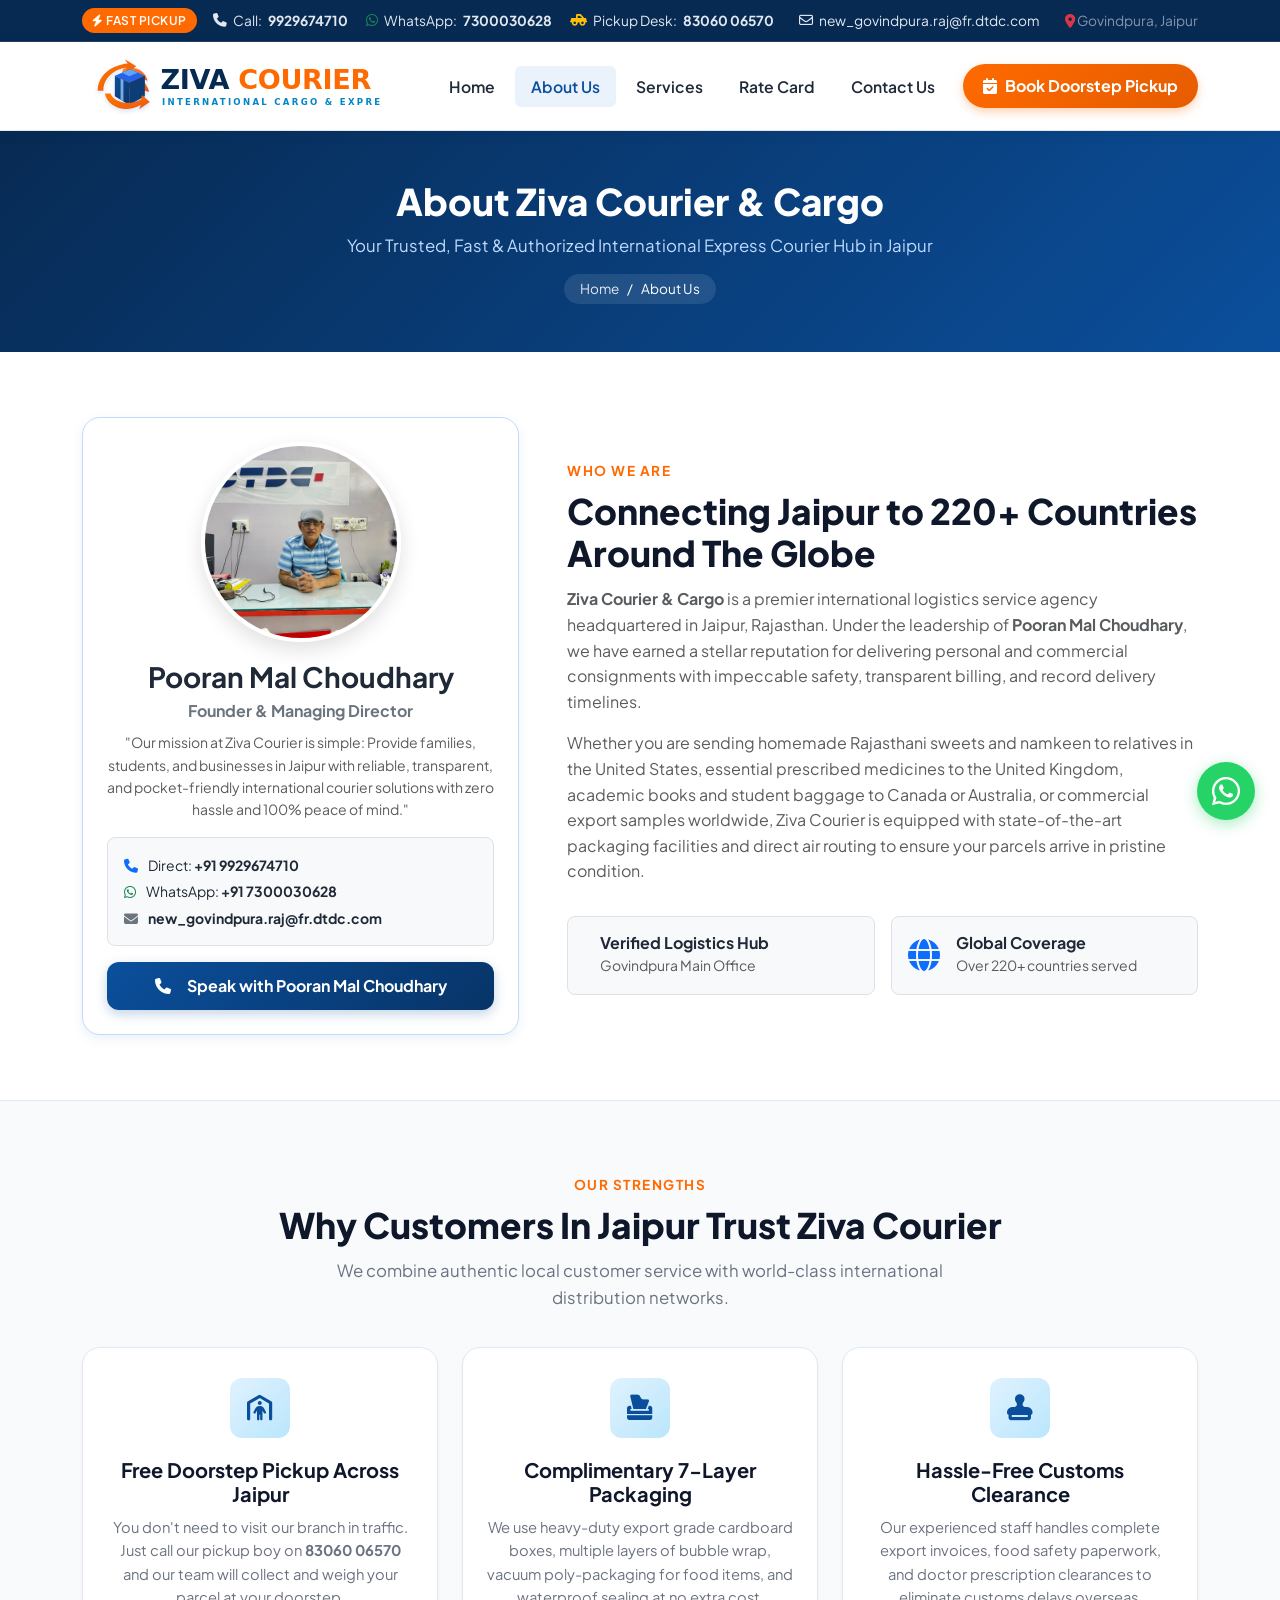
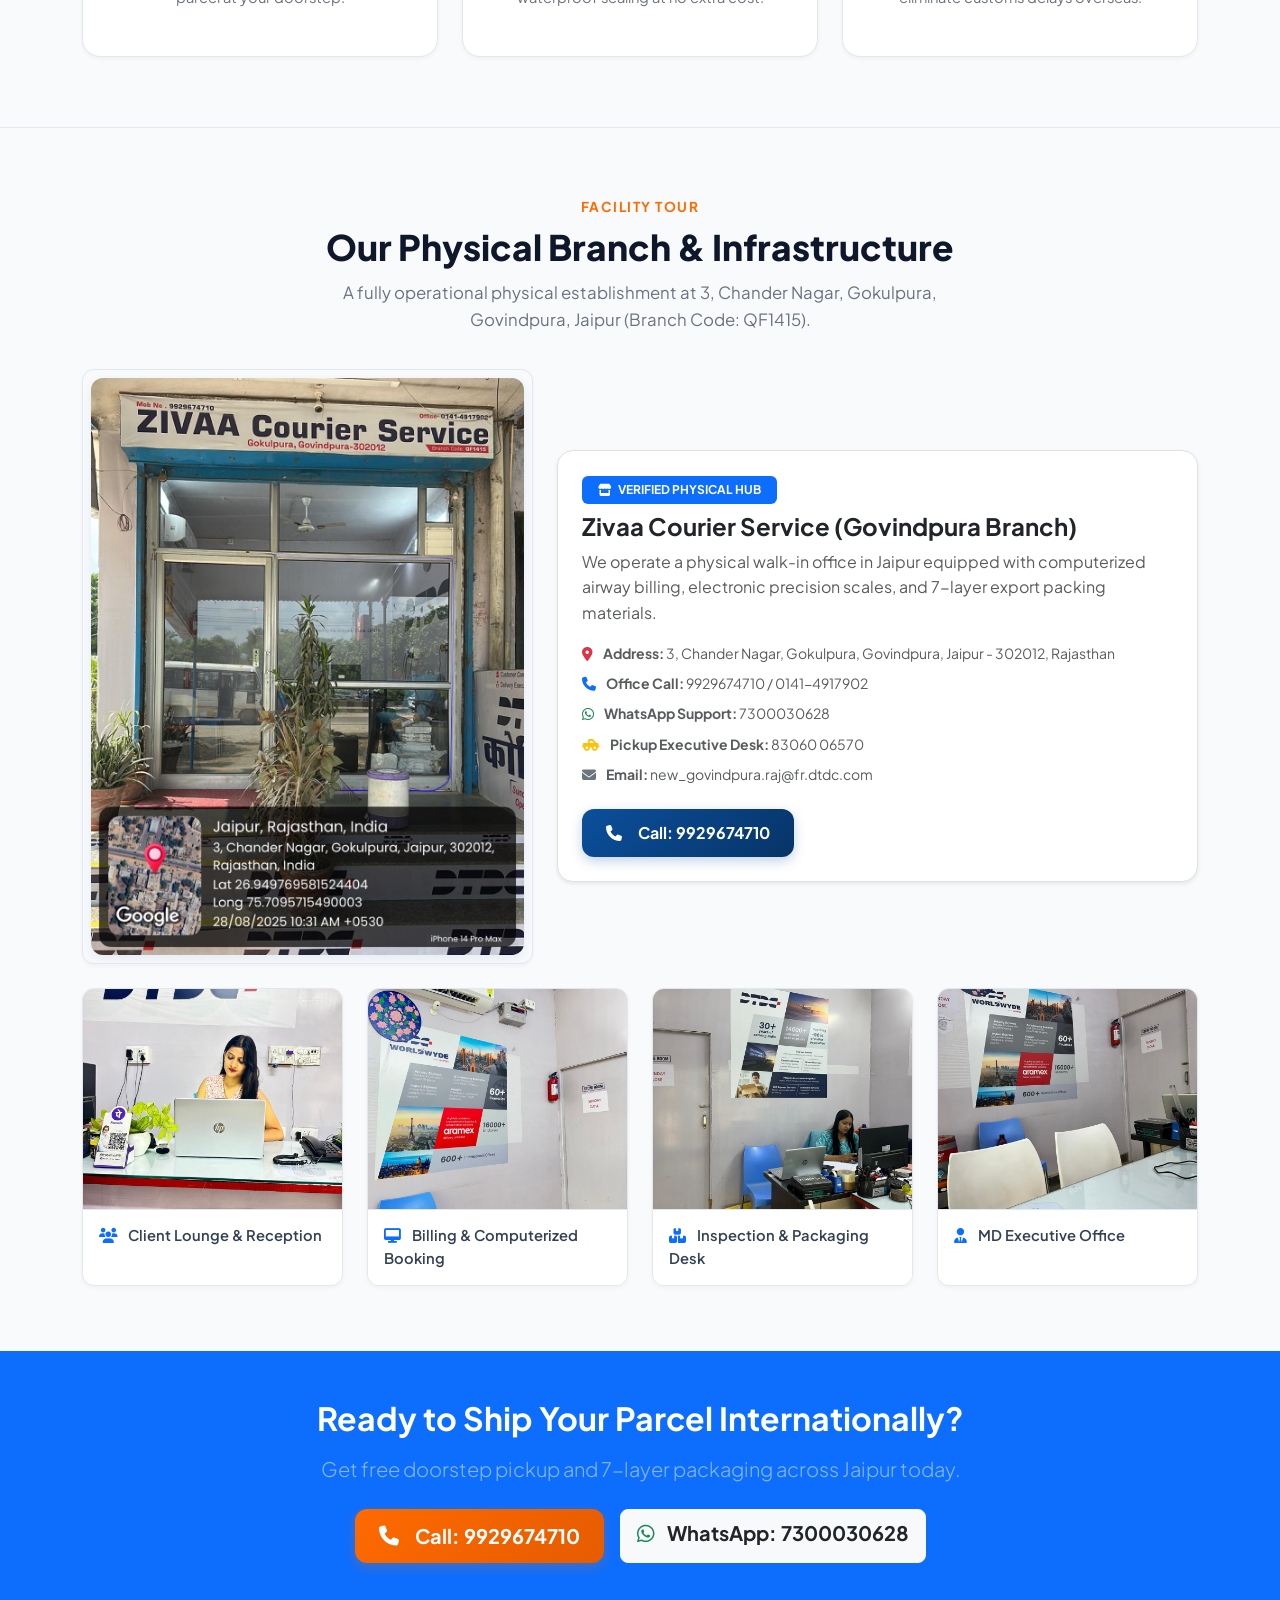
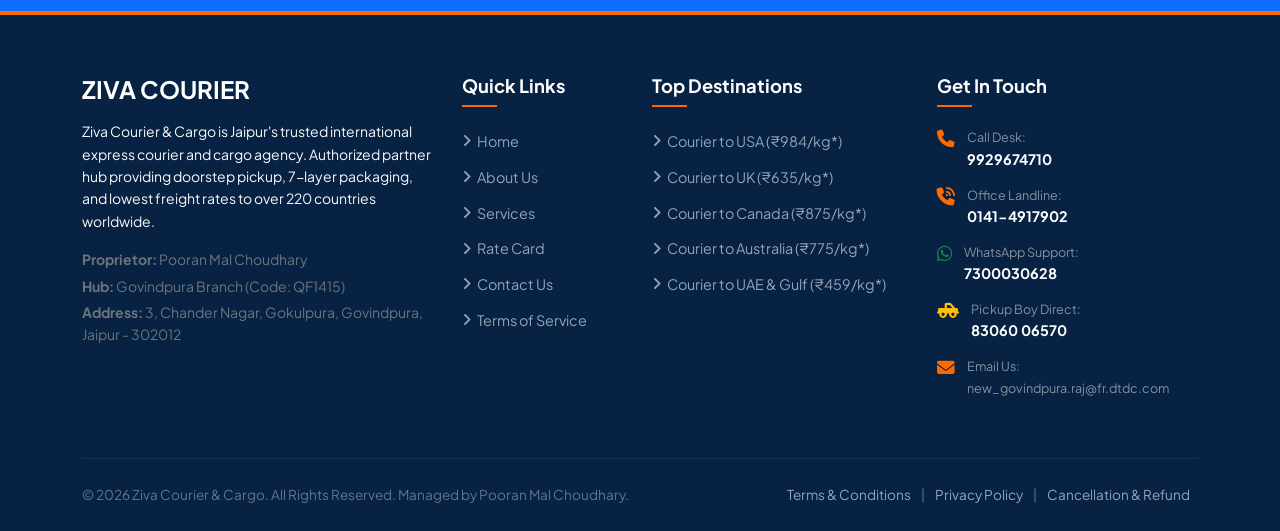
==== about.html @ 187356a2 "first commit" ====
<!DOCTYPE html>
<html lang="en">
<head>
  <meta charset="UTF-8">
  <meta name="viewport" content="width=device-width, initial-scale=1.0">
  <title>About Us | Ziva Courier & Cargo Jaipur - Pooran Mal Choudhary</title>
  <meta name="description" content="Learn about Ziva Courier & Cargo, founded by Pooran Mal Choudhary in Jaipur. Leading international logistics provider connecting Jaipur to 220+ global destinations.">
  <meta name="keywords" content="About Ziva Courier, Pooran Mal Choudhary, international courier Jaipur, courier company Jaipur, international cargo Govindpura">
  
  <!-- Favicon -->
  <link rel="icon" type="image/svg+xml" href="images/favicon.svg">
  <link rel="alternate icon" type="image/png" href="images/logo.png">
  <link rel="apple-touch-icon" href="images/favicon.svg">
  
  <!-- Google Fonts & Font Awesome 6 -->
  <link rel="preconnect" href="https://fonts.googleapis.com">
  <link rel="preconnect" href="https://fonts.gstatic.com" crossorigin>
  <link href="https://fonts.googleapis.com/css2?family=Plus+Jakarta+Sans:wght@400;500;600;700;800&display=swap" rel="stylesheet">
  <link rel="stylesheet" href="https://cdnjs.cloudflare.com/ajax/libs/font-awesome/6.5.1/css/all.min.css">
  
  <!-- Bootstrap 5 CSS -->
  <link href="https://cdn.jsdelivr.net/npm/bootstrap@5.3.3/dist/css/bootstrap.min.css" rel="stylesheet">
  
  <!-- Custom CSS -->
  <link rel="stylesheet" href="css/style.css">
</head>
<body>

  <!-- Top Announcement Bar -->
  <div class="top-bar d-none d-md-block">
    <div class="container d-flex justify-content-between align-items-center">
      <div class="d-flex align-items-center">
        <span class="badge-highlight me-3"><i class="fa-solid fa-bolt"></i> FAST PICKUP</span>
        <a href="tel:9929674710"><i class="fa-solid fa-phone"></i> Call: <strong>9929674710</strong></a>
        <a href="https://wa.me/917300030628" target="_blank"><i class="fa-brands fa-whatsapp text-success"></i> WhatsApp: <strong>7300030628</strong></a>
        <a href="tel:8306006570"><i class="fa-solid fa-truck-pickup text-warning"></i> Pickup Desk: <strong>83060 06570</strong></a>
      </div>
      <div class="d-flex align-items-center">
        <a href="mailto:new_govindpura.raj@fr.dtdc.com"><i class="fa-regular fa-envelope"></i> new_govindpura.raj@fr.dtdc.com</a>
        <span class="text-white-50 ms-2"><i class="fa-solid fa-location-dot text-danger"></i> Govindpura, Jaipur</span>
      </div>
    </div>
  </div>

  <!-- Main Navbar -->
  <nav class="navbar navbar-expand-lg navbar-custom">
    <div class="container">
      <a class="navbar-brand d-flex align-items-center py-0" href="index.html">
        <img src="images/logo.svg" alt="Ziva Courier Logo" class="navbar-brand-logo">
      </a>
      
      <button class="navbar-toggler border-0" type="button" data-bs-toggle="collapse" data-bs-target="#navbarContent" aria-controls="navbarContent" aria-expanded="false" aria-label="Toggle navigation">
        <span class="navbar-toggler-icon"></span>
      </button>

      <div class="collapse navbar-collapse" id="navbarContent">
        <ul class="navbar-nav ms-auto align-items-lg-center gap-1">
          <li class="nav-item">
            <a class="nav-link" href="index.html">Home</a>
          </li>
          <li class="nav-item">
            <a class="nav-link active" href="about.html">About Us</a>
          </li>
          <li class="nav-item">
            <a class="nav-link" href="services.html">Services</a>
          </li>
          <li class="nav-item">
            <a class="nav-link" href="rates.html">Rate Card</a>
          </li>
          <li class="nav-item">
            <a class="nav-link" href="contact.html">Contact Us</a>
          </li>
          <li class="nav-item ms-lg-2 mt-2 mt-lg-0">
            <a href="https://wa.me/917300030628?text=Hi%20Ziva%20Courier,%20I%20want%20to%20book%20a%20doorstep%20parcel%20pickup." target="_blank" class="nav-cta-btn d-inline-flex align-items-center gap-2">
              <i class="fa-solid fa-calendar-check"></i> Book Doorstep Pickup
            </a>
          </li>
        </ul>
      </div>
    </div>
  </nav>

  <!-- Page Header -->
  <section class="page-header">
    <div class="container">
      <h1>About Ziva Courier & Cargo</h1>
      <p>Your Trusted, Fast & Authorized International Express Courier Hub in Jaipur</p>
      <div class="breadcrumb-custom">
        <a href="index.html">Home</a> <span>/</span> <span class="text-white">About Us</span>
      </div>
    </div>
  </section>

  <!-- Founder Profile & Story -->
  <section class="rate-section">
    <div class="container">
      <div class="row align-items-center g-5">
        <div class="col-lg-5">
          <div class="owner-card text-center p-4">
            <div class="owner-photo-wrap" style="width: 200px; height: 200px;">
              <img src="images/owner-photo.jpeg" alt="Pooran Mal Choudhary">
            </div>
            <h3 class="fw-bold mb-1">Pooran Mal Choudhary</h3>
            <p class="text-secondary fw-bold mb-2">Founder & Managing Director</p>
            <p class="text-muted small mb-3">
              "Our mission at Ziva Courier is simple: Provide families, students, and businesses in Jaipur with reliable, transparent, and pocket-friendly international courier solutions with zero hassle and 100% peace of mind."
            </p>
            <div class="p-3 bg-light rounded-3 text-start mb-3 border">
              <div class="small mb-1"><i class="fa-solid fa-phone text-primary me-2"></i> Direct: <strong>+91 9929674710</strong></div>
              <div class="small mb-1"><i class="fa-brands fa-whatsapp text-success me-2"></i> WhatsApp: <strong>+91 7300030628</strong></div>
              <div class="small mb-0"><i class="fa-solid fa-envelope text-secondary me-2"></i> <strong>new_govindpura.raj@fr.dtdc.com</strong></div>
            </div>
            <a href="tel:9929674710" class="btn btn-primary-custom w-100">
              <i class="fa-solid fa-phone me-2"></i> Speak with Pooran Mal Choudhary
            </a>
          </div>
        </div>

        <div class="col-lg-7">
          <span class="section-tag">Who We Are</span>
          <h2 class="section-title">Connecting Jaipur to 220+ Countries Around The Globe</h2>
          <p class="text-muted">
            <strong>Ziva Courier & Cargo</strong> is a premier international logistics service agency headquartered in Jaipur, Rajasthan. Under the leadership of <strong>Pooran Mal Choudhary</strong>, we have earned a stellar reputation for delivering personal and commercial consignments with impeccable safety, transparent billing, and record delivery timelines.
          </p>
          <p class="text-muted">
            Whether you are sending homemade Rajasthani sweets and namkeen to relatives in the United States, essential prescribed medicines to the United Kingdom, academic books and student baggage to Canada or Australia, or commercial export samples worldwide, Ziva Courier is equipped with state-of-the-art packaging facilities and direct air routing to ensure your parcels arrive in pristine condition.
          </p>

          <div class="row g-3 mt-2">
            <div class="col-sm-6">
              <div class="d-flex align-items-center gap-3 p-3 bg-light rounded-3 border">
                <i class="fa-solid fa-shield-check text-success fa-2x"></i>
                <div>
                  <h6 class="fw-bold mb-0">Verified Logistics Hub</h6>
                  <small class="text-muted">Govindpura Main Office</small>
                </div>
              </div>
            </div>
            <div class="col-sm-6">
              <div class="d-flex align-items-center gap-3 p-3 bg-light rounded-3 border">
                <i class="fa-solid fa-globe text-primary fa-2x"></i>
                <div>
                  <h6 class="fw-bold mb-0">Global Coverage</h6>
                  <small class="text-muted">Over 220+ countries served</small>
                </div>
              </div>
            </div>
          </div>
        </div>
      </div>
    </div>
  </section>

  <!-- Core Pillars / Why Choose Us -->
  <section class="services-section">
    <div class="container">
      <div class="text-center">
        <span class="section-tag">Our Strengths</span>
        <h2 class="section-title">Why Customers In Jaipur Trust Ziva Courier</h2>
        <p class="section-subtitle">We combine authentic local customer service with world-class international distribution networks.</p>
      </div>

      <div class="row g-4">
        <div class="col-lg-4 col-md-6">
          <div class="service-card text-center">
            <div class="service-icon-box mx-auto">
              <i class="fa-solid fa-person-shelter"></i>
            </div>
            <h4>Free Doorstep Pickup Across Jaipur</h4>
            <p>You don't need to visit our branch in traffic. Just call our pickup boy on <strong>83060 06570</strong> and our team will collect and weigh your parcel at your doorstep.</p>
          </div>
        </div>

        <div class="col-lg-4 col-md-6">
          <div class="service-card text-center">
            <div class="service-icon-box mx-auto">
              <i class="fa-solid fa-box-tissue"></i>
            </div>
            <h4>Complimentary 7-Layer Packaging</h4>
            <p>We use heavy-duty export grade cardboard boxes, multiple layers of bubble wrap, vacuum poly-packaging for food items, and waterproof sealing at no extra cost.</p>
          </div>
        </div>

        <div class="col-lg-4 col-md-6">
          <div class="service-card text-center">
            <div class="service-icon-box mx-auto">
              <i class="fa-solid fa-stamp"></i>
            </div>
            <h4>Hassle-Free Customs Clearance</h4>
            <p>Our experienced staff handles complete export invoices, food safety paperwork, and doctor prescription clearances to eliminate customs delays overseas.</p>
          </div>
        </div>
      </div>
    </div>
  </section>

  <!-- Infrastructure Photo Gallery -->
  <section class="gallery-section">
    <div class="container">
      <div class="text-center">
        <span class="section-tag">Facility Tour</span>
        <h2 class="section-title">Our Physical Branch & Infrastructure</h2>
        <p class="section-subtitle">A fully operational physical establishment at 3, Chander Nagar, Gokulpura, Govindpura, Jaipur (Branch Code: QF1415).</p>
      </div>

      <div class="row g-4 align-items-center mb-4">
        <div class="col-lg-5 text-center">
          <div class="storefront-vertical-box p-2">
            <img src="images/outer-photo-2.jpeg" alt="Ziva Courier Storefront - 3, Chander Nagar, Gokulpura, Govindpura Jaipur" class="img-fluid">
          </div>
        </div>
        <div class="col-lg-7">
          <div class="p-4 bg-white rounded-4 border shadow-sm">
            <span class="badge bg-primary px-3 py-2 text-uppercase mb-2"><i class="fa-solid fa-store me-1"></i> Verified Physical Hub</span>
            <h4 class="fw-bold text-dark mb-2">Zivaa Courier Service (Govindpura Branch)</h4>
            <p class="text-muted mb-3">
              We operate a physical walk-in office in Jaipur equipped with computerized airway billing, electronic precision scales, and 7-layer export packing materials.
            </p>
            <ul class="list-unstyled text-muted small mb-4">
              <li class="mb-2"><i class="fa-solid fa-location-dot text-danger me-2"></i> <strong>Address:</strong> 3, Chander Nagar, Gokulpura, Govindpura, Jaipur - 302012, Rajasthan</li>
              <li class="mb-2"><i class="fa-solid fa-phone text-primary me-2"></i> <strong>Office Call:</strong> 9929674710 / 0141-4917902</li>
              <li class="mb-2"><i class="fa-brands fa-whatsapp text-success me-2"></i> <strong>WhatsApp Support:</strong> 7300030628</li>
              <li class="mb-2"><i class="fa-solid fa-truck-pickup text-warning me-2"></i> <strong>Pickup Executive Desk:</strong> 83060 06570</li>
              <li class="mb-0"><i class="fa-solid fa-envelope text-secondary me-2"></i> <strong>Email:</strong> new_govindpura.raj@fr.dtdc.com</li>
            </ul>
            <a href="tel:9929674710" class="btn btn-primary-custom"><i class="fa-solid fa-phone me-2"></i> Call: 9929674710</a>
          </div>
        </div>
      </div>

      <div class="row g-4">
        <div class="col-lg-3 col-md-6">
          <div class="gallery-card">
            <div class="gallery-img-wrap">
              <img src="images/reception.jpeg" alt="Front Reception">
            </div>
            <div class="gallery-caption"><i class="fa-solid fa-users text-primary me-2"></i> Client Lounge & Reception</div>
          </div>
        </div>
        <div class="col-lg-3 col-md-6">
          <div class="gallery-card">
            <div class="gallery-img-wrap">
              <img src="images/counter.jpeg" alt="Booking Desk">
            </div>
            <div class="gallery-caption"><i class="fa-solid fa-desktop text-primary me-2"></i> Billing & Computerized Booking</div>
          </div>
        </div>
        <div class="col-lg-3 col-md-6">
          <div class="gallery-card">
            <div class="gallery-img-wrap">
              <img src="images/parcel-table.jpeg" alt="Parcel Processing Table">
            </div>
            <div class="gallery-caption"><i class="fa-solid fa-boxes-stacked text-primary me-2"></i> Inspection & Packaging Desk</div>
          </div>
        </div>
        <div class="col-lg-3 col-md-6">
          <div class="gallery-card">
            <div class="gallery-img-wrap">
              <img src="images/owner cabin.jpeg" alt="Executive Cabin">
            </div>
            <div class="gallery-caption"><i class="fa-solid fa-user-tie text-primary me-2"></i> MD Executive Office</div>
          </div>
        </div>
      </div>
    </div>
  </section>

  <!-- CTA Strip -->
  <section class="py-5 bg-primary text-white text-center">
    <div class="container">
      <h2 class="fw-bold mb-3">Ready to Ship Your Parcel Internationally?</h2>
      <p class="lead mb-4 text-white-50">Get free doorstep pickup and 7-layer packaging across Jaipur today.</p>
      <div class="d-flex justify-content-center gap-3 flex-wrap">
        <a href="tel:9929674710" class="btn btn-secondary-custom btn-lg"><i class="fa-solid fa-phone me-2"></i> Call: 9929674710</a>
        <a href="https://wa.me/917300030628" target="_blank" class="btn btn-light btn-lg fw-bold text-dark"><i class="fa-brands fa-whatsapp text-success me-2"></i> WhatsApp: 7300030628</a>
      </div>
    </div>
  </section>

  <!-- Floating WhatsApp Action Button -->
  <a href="https://wa.me/917300030628?text=Hi%20Ziva%20Courier,%20I%20want%20to%20inquire%20about%20international%20courier%20service." 
     target="_blank" class="floating-whatsapp" aria-label="Chat on WhatsApp">
    <i class="fa-brands fa-whatsapp"></i>
  </a>

  <!-- Mobile Sticky Bottom Bar -->
  <div class="mobile-sticky-bar">
    <a href="tel:9929674710" class="mobile-sticky-btn btn-mobile-call"><i class="fa-solid fa-phone"></i> Call 9929674710</a>
    <a href="https://wa.me/917300030628" target="_blank" class="mobile-sticky-btn btn-mobile-whatsapp"><i class="fa-brands fa-whatsapp"></i> WhatsApp</a>
    <a href="tel:8306006570" class="mobile-sticky-btn" style="background: #ea580c; color: #fff;"><i class="fa-solid fa-truck-pickup"></i> Pickup Boy</a>
  </div>

  <!-- Footer -->
  <footer class="footer-main">
    <div class="container">
      <div class="row g-4">
        <div class="col-lg-4 col-md-6">
          <h4 class="text-white fw-bold mb-3">ZIVA COURIER</h4>
          <p class="text-light small mb-3">
            Ziva Courier & Cargo is Jaipur's trusted international express courier and cargo agency. Authorized partner hub providing doorstep pickup, 7-layer packaging, and lowest freight rates to over 220 countries worldwide.
          </p>
          <div class="small text-secondary">
            <p class="mb-1"><strong>Proprietor:</strong> Pooran Mal Choudhary</p>
            <p class="mb-1"><strong>Hub:</strong> Govindpura Branch (Code: QF1415)</p>
            <p class="mb-0"><strong>Address:</strong> 3, Chander Nagar, Gokulpura, Govindpura, Jaipur - 302012</p>
          </div>
        </div>
        <div class="col-lg-2 col-md-6">
          <h5>Quick Links</h5>
          <ul class="footer-links">
            <li><a href="index.html"><i class="fa-solid fa-angle-right"></i> Home</a></li>
            <li><a href="about.html"><i class="fa-solid fa-angle-right"></i> About Us</a></li>
            <li><a href="services.html"><i class="fa-solid fa-angle-right"></i> Services</a></li>
            <li><a href="rates.html"><i class="fa-solid fa-angle-right"></i> Rate Card</a></li>
            <li><a href="contact.html"><i class="fa-solid fa-angle-right"></i> Contact Us</a></li>
            <li><a href="term-conditions.html"><i class="fa-solid fa-angle-right"></i> Terms of Service</a></li>
          </ul>
        </div>
        <div class="col-lg-3 col-md-6">
          <h5>Top Destinations</h5>
          <ul class="footer-links">
            <li><a href="rates.html"><i class="fa-solid fa-angle-right"></i> Courier to USA (₹984/kg*)</a></li>
            <li><a href="rates.html"><i class="fa-solid fa-angle-right"></i> Courier to UK (₹635/kg*)</a></li>
            <li><a href="rates.html"><i class="fa-solid fa-angle-right"></i> Courier to Canada (₹875/kg*)</a></li>
            <li><a href="rates.html"><i class="fa-solid fa-angle-right"></i> Courier to Australia (₹775/kg*)</a></li>
            <li><a href="rates.html"><i class="fa-solid fa-angle-right"></i> Courier to UAE & Gulf (₹459/kg*)</a></li>
          </ul>
        </div>
        <div class="col-lg-3 col-md-6">
          <h5>Get In Touch</h5>
          <div class="footer-contact-item">
            <i class="fa-solid fa-phone"></i>
            <div>
              <span class="d-block text-white-50 small">Call Desk:</span>
              <a href="tel:9929674710" class="text-white fw-bold">9929674710</a>
            </div>
          </div>
          <div class="footer-contact-item">
            <i class="fa-solid fa-phone-volume"></i>
            <div>
              <span class="d-block text-white-50 small">Office Landline:</span>
              <span class="text-white fw-bold">0141-4917902</span>
            </div>
          </div>
          <div class="footer-contact-item">
            <i class="fa-brands fa-whatsapp text-success"></i>
            <div>
              <span class="d-block text-white-50 small">WhatsApp Support:</span>
              <a href="https://wa.me/917300030628" target="_blank" class="text-white fw-bold">7300030628</a>
            </div>
          </div>
          <div class="footer-contact-item">
            <i class="fa-solid fa-truck-pickup text-warning"></i>
            <div>
              <span class="d-block text-white-50 small">Pickup Boy Direct:</span>
              <a href="tel:8306006570" class="text-white fw-bold">83060 06570</a>
            </div>
          </div>
          <div class="footer-contact-item">
            <i class="fa-solid fa-envelope"></i>
            <div>
              <span class="d-block text-white-50 small">Email Us:</span>
              <a href="mailto:new_govindpura.raj@fr.dtdc.com" class="text-white-50 small">new_govindpura.raj@fr.dtdc.com</a>
            </div>
          </div>
        </div>
      </div>

      <div class="footer-bottom d-flex flex-wrap justify-content-between align-items-center">
        <div>&copy; 2026 Ziva Courier & Cargo. All Rights Reserved. Managed by Pooran Mal Choudhary.</div>
        <div>
          <a href="term-conditions.html">Terms & Conditions</a> |
          <a href="privacy.html">Privacy Policy</a> |
          <a href="refund-policy.html">Cancellation & Refund</a>
        </div>
      </div>
    </div>
  </footer>

  <!-- Bootstrap 5 JS Bundle -->
  <script src="https://cdn.jsdelivr.net/npm/bootstrap@5.3.3/dist/js/bootstrap.bundle.min.js"></script>
  <!-- Custom JS -->
  <script src="js/main.js"></script>
</body>
</html>
---- css/style.css ----
/* ==========================================================================
   Ziva Courier & Cargo - Main Stylesheet
   Theme: High-Trust White Background with Royal Blue & Express Orange Accents
   Google Ads Policy Optimized & Mobile Responsive
   ========================================================================== */

:root {
  --primary-color: #0b4f9c;
  --primary-dark: #073467;
  --primary-light: #eaf2fc;
  --secondary-color: #ff6a00;
  --secondary-hover: #e55c00;
  --accent-green: #10b981;
  --text-main: #1f2937;
  --text-muted: #6b7280;
  --text-light: #9ca3af;
  --bg-white: #ffffff;
  --bg-light: #f8fafc;
  --bg-subtle: #f1f5f9;
  --border-color: #e2e8f0;
  --border-light: #edf2f7;
  --shadow-sm: 0 2px 4px rgba(0, 0, 0, 0.04);
  --shadow-md: 0 4px 12px rgba(11, 79, 156, 0.08);
  --shadow-lg: 0 10px 25px rgba(11, 79, 156, 0.12);
  --shadow-hover: 0 14px 30px rgba(11, 79, 156, 0.16);
  --radius-sm: 6px;
  --radius-md: 12px;
  --radius-lg: 18px;
  --radius-full: 9999px;
  --transition: all 0.3s cubic-bezier(0.25, 0.8, 0.25, 1);
  --font-main: 'Plus Jakarta Sans', system-ui, -apple-system, sans-serif;
}

* {
  margin: 0;
  padding: 0;
  box-sizing: border-box;
}

body {
  font-family: var(--font-main);
  color: var(--text-main);
  background-color: var(--bg-white);
  line-height: 1.6;
  overflow-x: hidden;
}

a {
  text-decoration: none;
  color: inherit;
  transition: var(--transition);
}

img {
  max-width: 100%;
  height: auto;
}

/* ==========================================================================
   Top Notification / Contact Bar
   ========================================================================== */
.top-bar {
  background: #072a53;
  color: #ffffff;
  font-size: 0.86rem;
  padding: 8px 0;
  border-bottom: 1px solid rgba(255, 255, 255, 0.1);
}

.top-bar a {
  color: #e2e8f0;
  display: inline-flex;
  align-items: center;
  gap: 6px;
  margin-right: 18px;
}

.top-bar a:hover {
  color: #ff9800;
}

.top-bar .badge-highlight {
  background: var(--secondary-color);
  color: #fff;
  font-weight: 600;
  padding: 3px 10px;
  border-radius: var(--radius-full);
  font-size: 0.75rem;
  letter-spacing: 0.5px;
}

/* ==========================================================================
   Main Navbar & Large Logo Styling
   ========================================================================== */
.navbar-custom {
  background: #ffffff;
  padding: 10px 0;
  box-shadow: 0 2px 15px rgba(0, 0, 0, 0.05);
  position: sticky;
  top: 0;
  z-index: 1030;
  border-bottom: 1px solid var(--border-color);
}

.navbar-brand-logo {
  height: 68px;
  width: auto;
  max-width: 320px;
  object-fit: contain;
  display: block;
  transition: var(--transition);
}

@media (max-width: 768px) {
  .navbar-brand-logo {
    height: 52px;
    max-width: 240px;
  }
}

.navbar-custom .nav-link {
  font-weight: 600;
  color: var(--text-main);
  padding: 8px 16px !important;
  font-size: 0.98rem;
  border-radius: var(--radius-sm);
  transition: var(--transition);
}

.navbar-custom .nav-link:hover,
.navbar-custom .nav-link.active {
  color: var(--primary-color);
  background-color: var(--primary-light);
}

.nav-cta-btn {
  background: linear-gradient(135deg, var(--secondary-color), var(--secondary-hover));
  color: #ffffff !important;
  padding: 9px 20px !important;
  border-radius: var(--radius-full);
  font-weight: 700 !important;
  box-shadow: 0 4px 10px rgba(255, 106, 0, 0.3);
}

.nav-cta-btn:hover {
  transform: translateY(-2px);
  box-shadow: 0 6px 14px rgba(255, 106, 0, 0.4);
  background: var(--secondary-hover) !important;
}

/* ==========================================================================
   Hero Section
   ========================================================================== */
.hero-section {
  background: linear-gradient(135deg, #f8fafc 0%, #edf4fc 100%);
  padding: 60px 0 50px;
  position: relative;
  overflow: hidden;
  border-bottom: 1px solid var(--border-color);
}

.hero-section::before {
  content: '';
  position: absolute;
  top: -100px;
  right: -100px;
  width: 400px;
  height: 400px;
  border-radius: 50%;
  background: radial-gradient(circle, rgba(11, 79, 156, 0.05) 0%, transparent 70%);
  pointer-events: none;
}

.hero-badge {
  display: inline-flex;
  align-items: center;
  gap: 8px;
  padding: 6px 14px;
  background: #ffffff;
  border: 1px solid #c7dcf7;
  color: var(--primary-color);
  font-weight: 700;
  font-size: 0.85rem;
  border-radius: var(--radius-full);
  box-shadow: var(--shadow-sm);
  margin-bottom: 18px;
}

.hero-title {
  font-size: 2.85rem;
  font-weight: 800;
  line-height: 1.2;
  color: #072a53;
  margin-bottom: 18px;
}

.hero-title span {
  color: var(--secondary-color);
}

.hero-lead {
  font-size: 1.15rem;
  color: var(--text-muted);
  margin-bottom: 25px;
}

.hero-features {
  display: flex;
  flex-wrap: wrap;
  gap: 15px;
  margin-bottom: 30px;
}

.hero-feat-item {
  display: flex;
  align-items: center;
  gap: 8px;
  font-size: 0.92rem;
  font-weight: 600;
  color: #1e3a8a;
  background: #ffffff;
  padding: 6px 12px;
  border-radius: var(--radius-md);
  box-shadow: 0 2px 6px rgba(0,0,0,0.03);
  border: 1px solid var(--border-color);
}

.hero-feat-item i {
  color: var(--secondary-color);
}

/* Hero Quick Booking Card */
.hero-booking-card {
  background: #ffffff;
  border-radius: var(--radius-lg);
  padding: 28px;
  box-shadow: var(--shadow-lg);
  border: 1px solid #dbeafe;
  position: relative;
}

.hero-booking-card::before {
  content: '';
  position: absolute;
  top: 0;
  left: 20px;
  right: 20px;
  height: 4px;
  background: linear-gradient(90deg, var(--primary-color), var(--secondary-color));
  border-radius: 4px 4px 0 0;
}

.form-label {
  font-weight: 600;
  font-size: 0.88rem;
  color: #374151;
  margin-bottom: 6px;
}

.form-control, .form-select {
  border: 1.5px solid #d1d5db;
  border-radius: var(--radius-md);
  padding: 10px 14px;
  font-size: 0.95rem;
  transition: var(--transition);
}

.form-control:focus, .form-select:focus {
  border-color: var(--primary-color);
  box-shadow: 0 0 0 4px rgba(11, 79, 156, 0.12);
}

.btn-primary-custom {
  background: linear-gradient(135deg, var(--primary-color), var(--primary-dark));
  color: #ffffff;
  font-weight: 700;
  padding: 12px 24px;
  border-radius: var(--radius-md);
  border: none;
  transition: var(--transition);
  box-shadow: 0 4px 12px rgba(11, 79, 156, 0.25);
  display: inline-flex;
  align-items: center;
  justify-content: center;
  gap: 8px;
}

.btn-primary-custom:hover {
  background: linear-gradient(135deg, #073467, #041f3f);
  color: #ffffff;
  transform: translateY(-2px);
  box-shadow: 0 6px 16px rgba(11, 79, 156, 0.35);
}

.btn-secondary-custom {
  background: linear-gradient(135deg, var(--secondary-color), var(--secondary-hover));
  color: #ffffff;
  font-weight: 700;
  padding: 12px 24px;
  border-radius: var(--radius-md);
  border: none;
  transition: var(--transition);
  box-shadow: 0 4px 12px rgba(255, 106, 0, 0.25);
  display: inline-flex;
  align-items: center;
  justify-content: center;
  gap: 8px;
}

.btn-secondary-custom:hover {
  background: var(--secondary-hover);
  color: #ffffff;
  transform: translateY(-2px);
  box-shadow: 0 6px 16px rgba(255, 106, 0, 0.35);
}

.btn-outline-custom {
  border: 2px solid var(--primary-color);
  color: var(--primary-color);
  font-weight: 700;
  padding: 10px 20px;
  border-radius: var(--radius-md);
  background: transparent;
  transition: var(--transition);
  display: inline-flex;
  align-items: center;
  justify-content: center;
  gap: 8px;
}

.btn-outline-custom:hover {
  background: var(--primary-color);
  color: #ffffff;
}

/* ==========================================================================
   Rate Cards Section (Styled matching reference image)
   ========================================================================== */
.rate-section {
  padding: 65px 0;
  background-color: #ffffff;
}

.section-tag {
  display: inline-block;
  color: var(--secondary-color);
  font-weight: 700;
  font-size: 0.85rem;
  letter-spacing: 1.5px;
  text-transform: uppercase;
  margin-bottom: 8px;
}

.section-title {
  font-size: 2.2rem;
  font-weight: 800;
  color: #0f172a;
  margin-bottom: 12px;
}

.section-subtitle {
  color: var(--text-muted);
  font-size: 1.05rem;
  max-width: 650px;
  margin: 0 auto 35px;
}

.rate-card {
  background: #ffffff;
  border: 1px solid #e2e8f0;
  border-radius: var(--radius-md);
  padding: 24px 16px 20px;
  text-align: center;
  transition: var(--transition);
  box-shadow: var(--shadow-sm);
  display: flex;
  flex-direction: column;
  justify-content: space-between;
  height: 100%;
  position: relative;
}

.rate-card:hover {
  transform: translateY(-6px);
  box-shadow: var(--shadow-hover);
  border-color: #bfdbfe;
}

.country-flag-wrap {
  width: 76px;
  height: 76px;
  margin: 0 auto 16px;
  border-radius: 50%;
  overflow: hidden;
  box-shadow: 0 4px 10px rgba(0, 0, 0, 0.1);
  display: flex;
  align-items: center;
  justify-content: center;
  background: #f8fafc;
  border: 2px solid #ffffff;
}

.country-flag-wrap img,
.country-flag-wrap .flag-icon {
  width: 100%;
  height: 100%;
  object-fit: cover;
}

.rate-card .country-name {
  font-size: 1.12rem;
  font-weight: 700;
  color: #1e293b;
  margin-bottom: 14px;
}

.rate-card .price-row {
  display: inline-flex;
  align-items: center;
  justify-content: center;
  gap: 6px;
  font-size: 1.22rem;
  font-weight: 800;
  color: #0284c7;
  background: #f0f9ff;
  padding: 6px 14px;
  border-radius: var(--radius-full);
  margin-bottom: 12px;
  border: 1px solid #bae6fd;
}

.rate-card .price-row i {
  font-size: 1.05rem;
}

.rate-card .disclaimer-text {
  font-size: 0.8rem;
  color: #64748b;
  font-weight: 600;
  margin-bottom: 14px;
}

.rate-card .btn-card-quote {
  font-size: 0.84rem;
  font-weight: 700;
  padding: 8px 14px;
  border-radius: var(--radius-sm);
  background: #f8fafc;
  color: var(--primary-color);
  border: 1px solid #cbd5e1;
  transition: var(--transition);
  display: inline-flex;
  align-items: center;
  justify-content: center;
  gap: 6px;
}

.rate-card .btn-card-quote:hover {
  background: var(--primary-color);
  color: #ffffff;
  border-color: var(--primary-color);
}

/* Search Box on Rates */
.rates-search-box {
  max-width: 500px;
  margin: 0 auto 35px;
  position: relative;
}

.rates-search-box input {
  padding: 12px 20px 12px 48px;
  border-radius: var(--radius-full);
  border: 2px solid #cbd5e1;
  box-shadow: 0 4px 12px rgba(0,0,0,0.04);
}

.rates-search-box i {
  position: absolute;
  left: 18px;
  top: 50%;
  transform: translateY(-50%);
  color: #94a3b8;
  font-size: 1.1rem;
}

/* ==========================================================================
   Services Section
   ========================================================================== */
.services-section {
  padding: 70px 0;
  background-color: var(--bg-light);
  border-top: 1px solid var(--border-color);
  border-bottom: 1px solid var(--border-color);
}

.service-card {
  background: #ffffff;
  border-radius: var(--radius-lg);
  padding: 30px 24px;
  border: 1px solid #e2e8f0;
  box-shadow: var(--shadow-sm);
  transition: var(--transition);
  height: 100%;
  display: flex;
  flex-direction: column;
}

.service-card:hover {
  transform: translateY(-6px);
  box-shadow: var(--shadow-lg);
  border-color: #93c5fd;
}

.service-icon-box {
  width: 60px;
  height: 60px;
  border-radius: var(--radius-md);
  background: linear-gradient(135deg, #e0f2fe, #bae6fd);
  color: var(--primary-color);
  display: flex;
  align-items: center;
  justify-content: center;
  font-size: 1.6rem;
  margin-bottom: 20px;
}

.service-card:hover .service-icon-box {
  background: linear-gradient(135deg, var(--primary-color), var(--secondary-color));
  color: #ffffff;
}

.service-card h4 {
  font-size: 1.25rem;
  font-weight: 700;
  color: #0f172a;
  margin-bottom: 10px;
}

.service-card p {
  font-size: 0.92rem;
  color: var(--text-muted);
  margin-bottom: 16px;
}

.service-badge-list {
  display: flex;
  flex-wrap: wrap;
  gap: 6px;
  margin-top: auto;
}

.service-badge-list span {
  font-size: 0.76rem;
  background: #f1f5f9;
  color: #475569;
  padding: 3px 8px;
  border-radius: var(--radius-sm);
  font-weight: 600;
}

/* ==========================================================================
   Why Choose Us & Process Section
   ========================================================================== */
.why-choose-section {
  padding: 70px 0;
  background: #ffffff;
}

.feature-box {
  display: flex;
  align-items: flex-start;
  gap: 16px;
  margin-bottom: 24px;
}

.feature-icon-circle {
  width: 48px;
  height: 48px;
  min-width: 48px;
  background: #ecfdf5;
  color: #059669;
  border-radius: 50%;
  display: flex;
  align-items: center;
  justify-content: center;
  font-size: 1.2rem;
  border: 1px solid #a7f3d0;
}

.feature-box h5 {
  font-size: 1.08rem;
  font-weight: 700;
  color: #1e293b;
  margin-bottom: 4px;
}

.feature-box p {
  font-size: 0.9rem;
  color: var(--text-muted);
  margin-bottom: 0;
}

/* Process steps */
.process-card {
  text-align: center;
  padding: 24px 18px;
  position: relative;
}

.step-num {
  width: 44px;
  height: 44px;
  line-height: 44px;
  background: var(--primary-color);
  color: #ffffff;
  border-radius: 50%;
  font-weight: 800;
  margin: 0 auto 16px;
  box-shadow: 0 4px 10px rgba(11, 79, 156, 0.25);
}

.process-card h5 {
  font-size: 1.1rem;
  font-weight: 700;
  margin-bottom: 8px;
}

/* ==========================================================================
   Vertical Storefront Showcase (Zero-Crop Display)
   ========================================================================== */
.storefront-feature-wrap {
  background: #ffffff;
  border-radius: var(--radius-lg);
  border: 1px solid #bfdbfe;
  box-shadow: var(--shadow-md);
  overflow: hidden;
}

.storefront-vertical-box {
  background: #f8fafc;
  border-radius: var(--radius-md);
  overflow: hidden;
  box-shadow: var(--shadow-sm);
  border: 1px solid #e2e8f0;
  text-align: center;
}

.storefront-vertical-box img {
  width: 100%;
  max-width: 480px;
  height: auto;
  display: block;
  margin: 0 auto;
  border-radius: var(--radius-md);
  box-shadow: var(--shadow-md);
  object-fit: contain; /* Ensures zero cropping */
}

/* ==========================================================================
   Office & Infrastructure Gallery
   ========================================================================== */
.gallery-section {
  padding: 65px 0;
  background: var(--bg-light);
}

.gallery-card {
  border-radius: var(--radius-md);
  overflow: hidden;
  box-shadow: var(--shadow-sm);
  background: #ffffff;
  border: 1px solid var(--border-color);
  transition: var(--transition);
  height: 100%;
}

.gallery-card:hover {
  transform: translateY(-4px);
  box-shadow: var(--shadow-md);
}

.gallery-img-wrap {
  height: 220px;
  overflow: hidden;
  position: relative;
}

.gallery-img-wrap img {
  width: 100%;
  height: 100%;
  object-fit: cover;
  transition: transform 0.5s ease;
}

.gallery-card:hover .gallery-img-wrap img {
  transform: scale(1.05);
}

.gallery-caption {
  padding: 14px 16px;
  font-weight: 600;
  font-size: 0.92rem;
  color: #334155;
  background: #ffffff;
  border-top: 1px solid var(--border-color);
}

/* ==========================================================================
   Owner Profile Card
   ========================================================================== */
.owner-card {
  background: #ffffff;
  border-radius: var(--radius-lg);
  padding: 30px;
  border: 1px solid #bfdbfe;
  box-shadow: var(--shadow-md);
}

.owner-photo-wrap {
  width: 160px;
  height: 160px;
  border-radius: 50%;
  overflow: hidden;
  border: 4px solid #ffffff;
  box-shadow: 0 8px 20px rgba(0, 0, 0, 0.12);
  margin: 0 auto 18px;
}

.owner-photo-wrap img {
  width: 100%;
  height: 100%;
  object-fit: cover;
}

/* ==========================================================================
   Trust & Google Ads Transparency Badges
   ========================================================================== */
.trust-strip {
  background: #ffffff;
  padding: 30px 0;
  border-top: 1px solid var(--border-color);
  border-bottom: 1px solid var(--border-color);
}

.trust-item {
  display: flex;
  align-items: center;
  gap: 14px;
}

.trust-item i {
  font-size: 2rem;
  color: var(--primary-color);
}

.trust-item h6 {
  font-weight: 700;
  margin-bottom: 2px;
  font-size: 0.98rem;
}

.trust-item p {
  font-size: 0.82rem;
  color: var(--text-muted);
  margin-bottom: 0;
}

/* ==========================================================================
   Page Header (For Inner Pages)
   ========================================================================== */
.page-header {
  background: linear-gradient(135deg, #072a53 0%, #0b4f9c 100%);
  color: #ffffff;
  padding: 48px 0;
  text-align: center;
}

.page-header h1 {
  font-size: 2.3rem;
  font-weight: 800;
  margin-bottom: 10px;
}

.page-header p {
  font-size: 1.05rem;
  color: #bfdbfe;
  max-width: 600px;
  margin: 0 auto;
}

.breadcrumb-custom {
  display: inline-flex;
  gap: 8px;
  font-size: 0.85rem;
  margin-top: 14px;
  background: rgba(255, 255, 255, 0.1);
  padding: 4px 16px;
  border-radius: var(--radius-full);
}

.breadcrumb-custom a {
  color: #e2e8f0;
}

.breadcrumb-custom a:hover {
  color: #ffffff;
}

/* ==========================================================================
   Contact Cards & Form
   ========================================================================== */
.contact-info-card {
  background: #ffffff;
  border-radius: var(--radius-lg);
  padding: 24px;
  border: 1px solid #e2e8f0;
  box-shadow: var(--shadow-sm);
  display: flex;
  align-items: flex-start;
  gap: 16px;
  margin-bottom: 20px;
  transition: var(--transition);
}

.contact-info-card:hover {
  border-color: var(--primary-color);
  box-shadow: var(--shadow-md);
}

.contact-icon {
  width: 50px;
  height: 50px;
  min-width: 50px;
  background: var(--primary-light);
  color: var(--primary-color);
  border-radius: var(--radius-md);
  display: flex;
  align-items: center;
  justify-content: center;
  font-size: 1.35rem;
}

.contact-info-card.whatsapp-card .contact-icon {
  background: #dcfce7;
  color: #16a34a;
}

.contact-info-card.delivery-card .contact-icon {
  background: #ffedd5;
  color: #ea580c;
}

.contact-info-card h5 {
  font-size: 1.05rem;
  font-weight: 700;
  margin-bottom: 4px;
}

.contact-info-card a {
  font-size: 1.08rem;
  font-weight: 700;
  color: var(--primary-color);
}

.contact-info-card a:hover {
  color: var(--secondary-color);
}

.map-wrapper {
  border-radius: var(--radius-lg);
  overflow: hidden;
  box-shadow: var(--shadow-md);
  border: 1px solid var(--border-color);
  height: 420px;
}

.map-wrapper iframe {
  width: 100%;
  height: 100%;
  border: 0;
}

/* ==========================================================================
   Calculator Section
   ========================================================================== */
.calc-container {
  background: #ffffff;
  border-radius: var(--radius-lg);
  padding: 35px;
  box-shadow: var(--shadow-lg);
  border: 1px solid #dbeafe;
}

.calc-result-box {
  background: #f0fdf4;
  border: 1.5px dashed #86efac;
  border-radius: var(--radius-md);
  padding: 20px;
  text-align: center;
  margin-top: 20px;
}

.calc-result-box .estimated-price {
  font-size: 2.2rem;
  font-weight: 800;
  color: #15803d;
}

/* ==========================================================================
   Prohibited Items Section
   ========================================================================== */
.prohibited-card {
  background: #fef2f2;
  border: 1px solid #fecaca;
  border-radius: var(--radius-md);
  padding: 16px;
  display: flex;
  align-items: center;
  gap: 12px;
  color: #991b1b;
  font-weight: 600;
  font-size: 0.92rem;
}

.prohibited-card i {
  font-size: 1.4rem;
  color: #dc2626;
}

/* ==========================================================================
   Footer
   ========================================================================== */
.footer-main {
  background: #072242;
  color: #cbd5e1;
  padding: 60px 0 25px;
  border-top: 4px solid var(--secondary-color);
}

.footer-main h5 {
  color: #ffffff;
  font-size: 1.15rem;
  font-weight: 700;
  margin-bottom: 20px;
  position: relative;
  padding-bottom: 10px;
}

.footer-main h5::after {
  content: '';
  position: absolute;
  left: 0;
  bottom: 0;
  width: 35px;
  height: 2px;
  background: var(--secondary-color);
}

.footer-links {
  list-style: none;
  padding: 0;
  margin: 0;
}

.footer-links li {
  margin-bottom: 10px;
}

.footer-links a {
  color: #94a3b8;
  font-size: 0.9rem;
  display: inline-flex;
  align-items: center;
  gap: 6px;
}

.footer-links a:hover {
  color: #ffffff;
  padding-left: 5px;
}

.footer-contact-item {
  display: flex;
  align-items: flex-start;
  gap: 12px;
  margin-bottom: 14px;
  font-size: 0.9rem;
}

.footer-contact-item i {
  color: var(--secondary-color);
  font-size: 1.1rem;
  margin-top: 3px;
}

.footer-bottom {
  border-top: 1px solid rgba(255, 255, 255, 0.08);
  padding-top: 25px;
  margin-top: 45px;
  font-size: 0.85rem;
  color: #64748b;
}

.footer-bottom a {
  color: #94a3b8;
  margin: 0 8px;
}

.footer-bottom a:hover {
  color: #ffffff;
}

/* ==========================================================================
   Sticky Bottom CTA Bar for Mobile Conversions
   ========================================================================== */
.mobile-sticky-bar {
  display: none;
  position: fixed;
  bottom: 0;
  left: 0;
  right: 0;
  background: #ffffff;
  padding: 8px 12px;
  box-shadow: 0 -4px 15px rgba(0, 0, 0, 0.1);
  z-index: 1040;
  border-top: 1px solid #e2e8f0;
}

.mobile-sticky-btn {
  flex: 1;
  text-align: center;
  padding: 10px 8px;
  border-radius: var(--radius-md);
  font-weight: 700;
  font-size: 0.9rem;
  display: flex;
  align-items: center;
  justify-content: center;
  gap: 6px;
}

.btn-mobile-call {
  background: var(--primary-color);
  color: #ffffff;
}

.btn-mobile-whatsapp {
  background: #25d366;
  color: #ffffff;
}

@media (max-width: 768px) {
  .mobile-sticky-bar {
    display: flex;
    gap: 10px;
  }
  body {
    padding-bottom: 65px;
  }
  .hero-title {
    font-size: 2.1rem;
  }
  .top-bar {
    display: none;
  }
}

/* Floating WhatsApp Quick Action Button */
.floating-whatsapp {
  position: fixed;
  bottom: 80px;
  right: 25px;
  width: 58px;
  height: 58px;
  background-color: #25d366;
  color: white;
  border-radius: 50%;
  display: flex;
  align-items: center;
  justify-content: center;
  font-size: 32px;
  box-shadow: 0 4px 15px rgba(37, 211, 102, 0.4);
  z-index: 1025;
  transition: var(--transition);
}

.floating-whatsapp:hover {
  transform: scale(1.1);
  color: white;
}

/* Modal Styling */
.modal-content {
  border-radius: var(--radius-lg);
  border: none;
  overflow: hidden;
  box-shadow: var(--shadow-lg);
}

.modal-header {
  background: linear-gradient(135deg, var(--primary-color), var(--primary-dark));
  color: white;
  padding: 18px 24px;
}

.modal-header .btn-close {
  filter: brightness(0) invert(1);
}
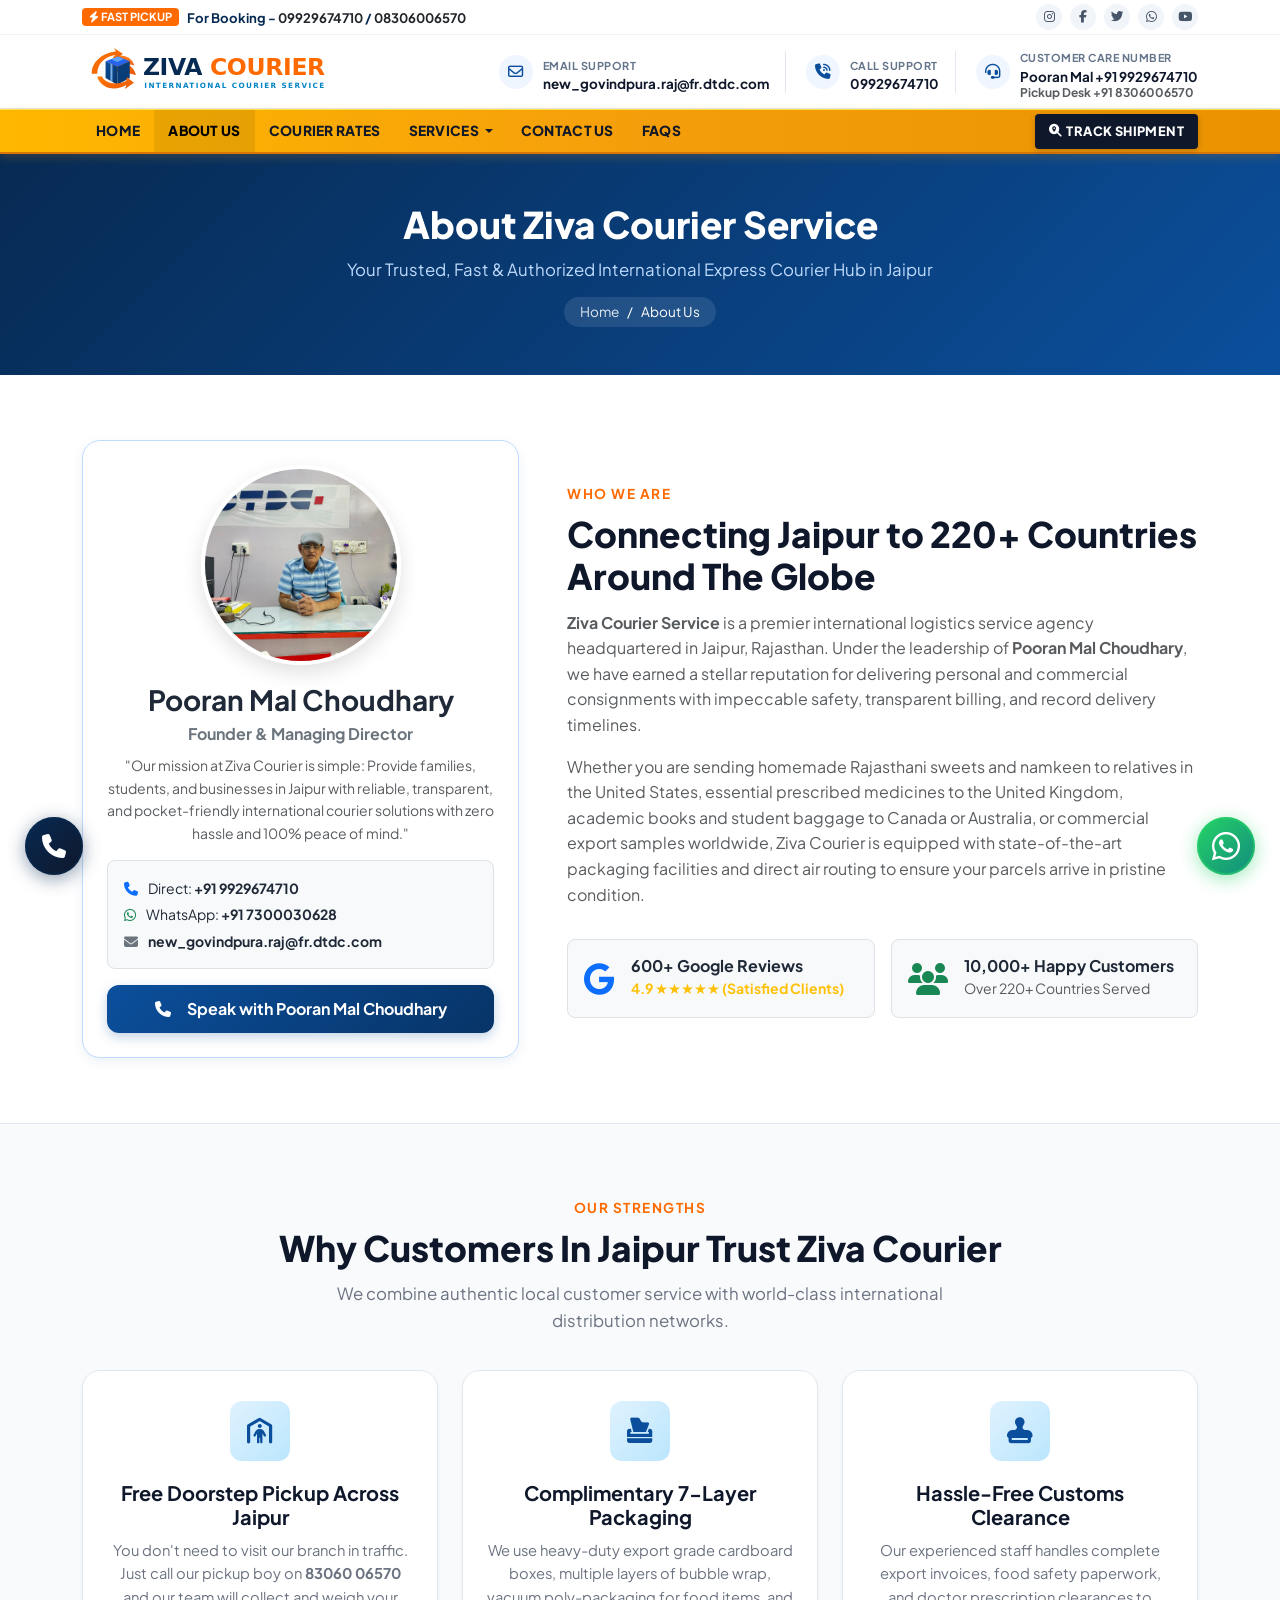
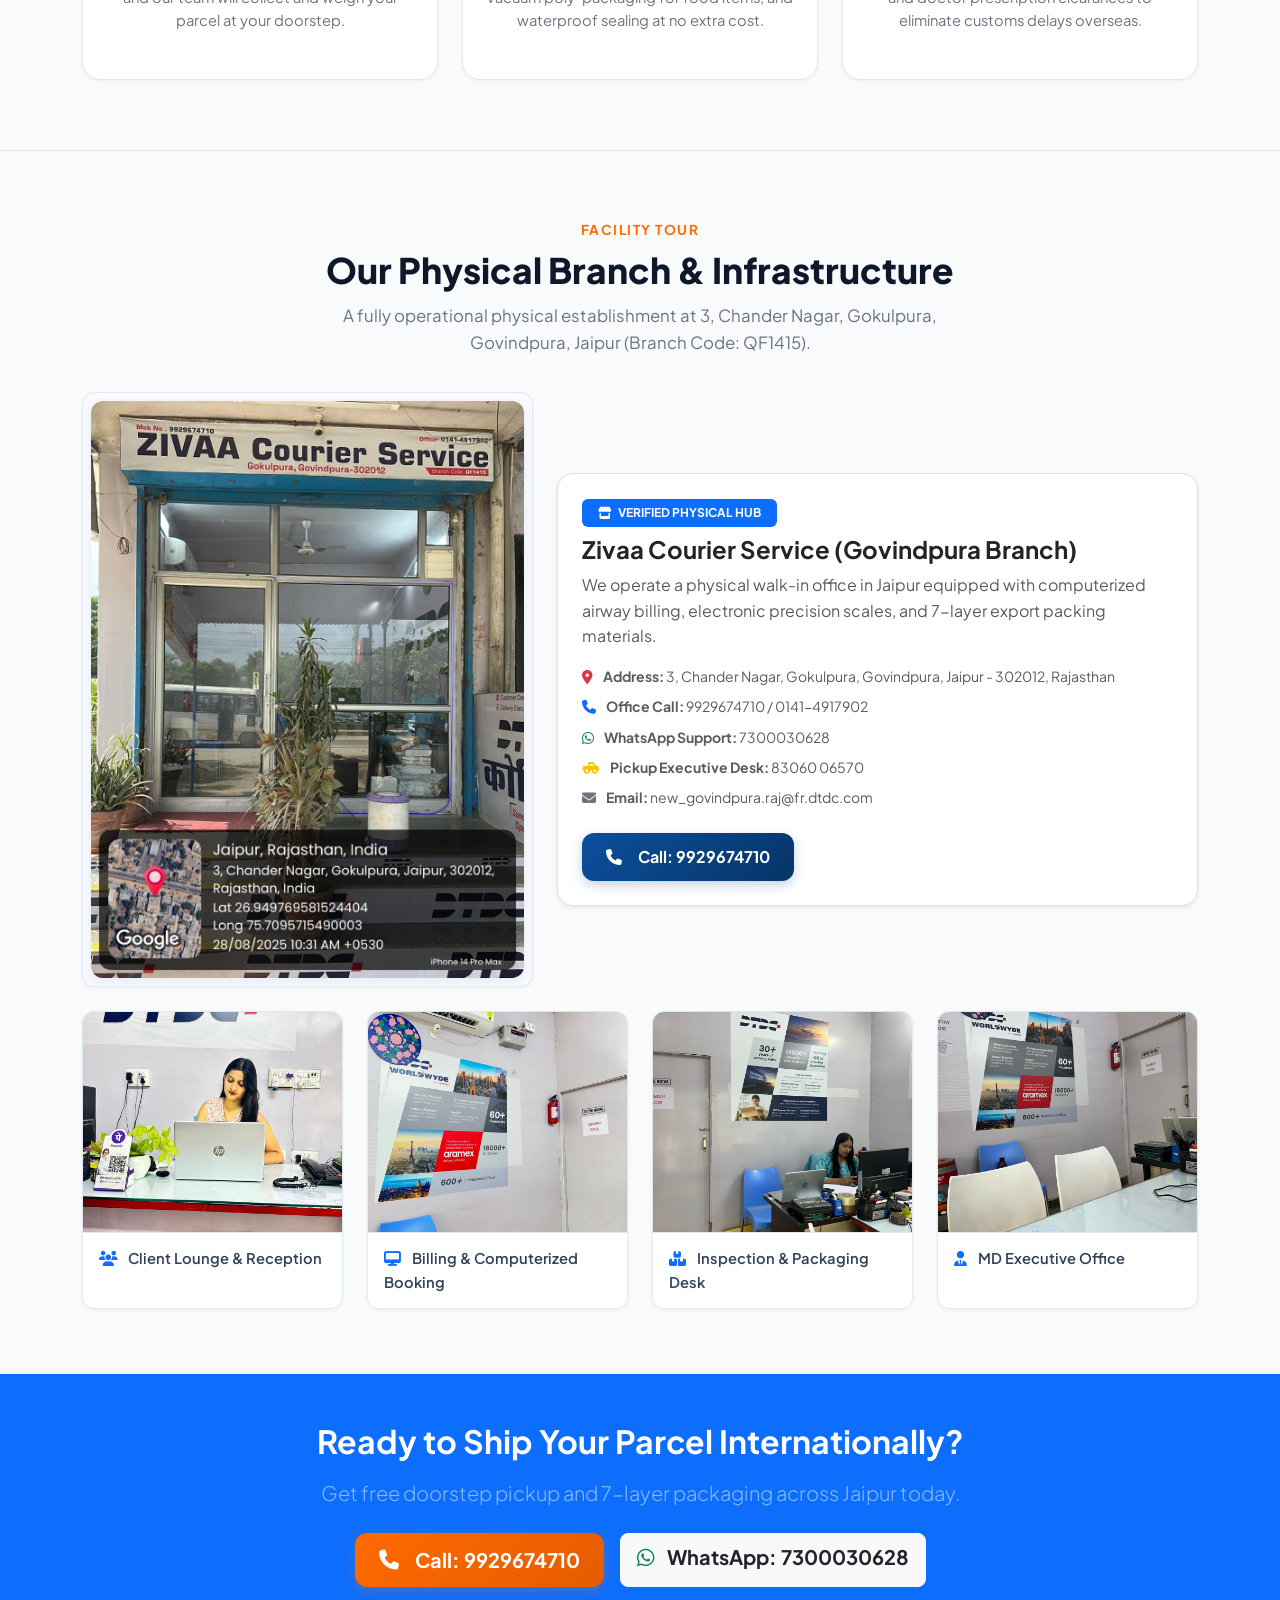
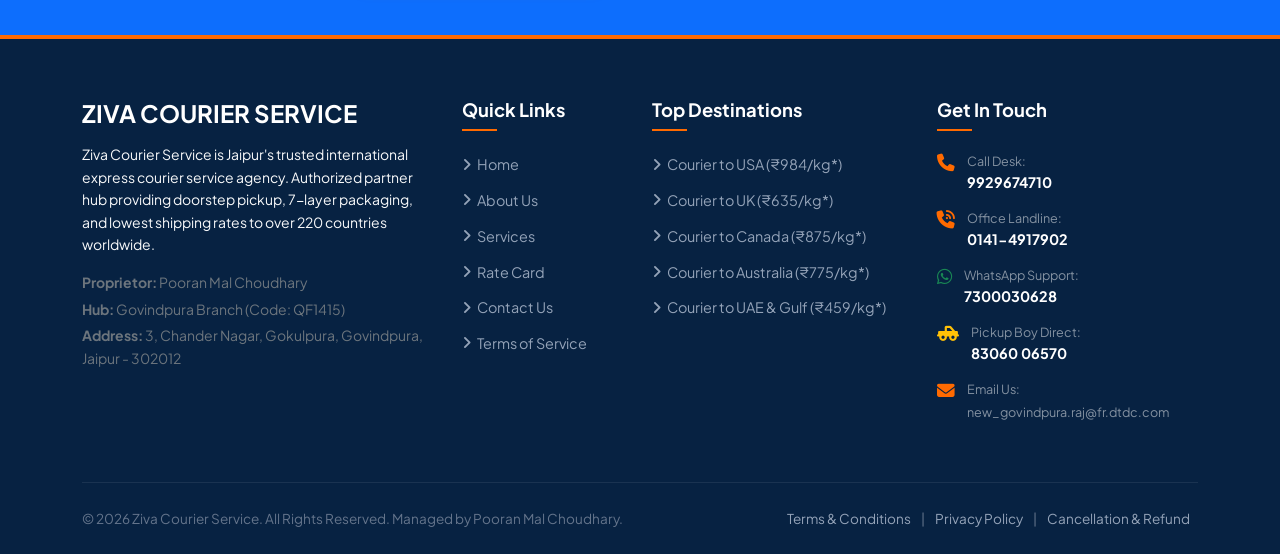
==== commit 3b3a4270: "feat: initialize project with responsive multi-page layout, international rate card, quote calculato" ====
--- a/about.html
+++ b/about.html
@@ -3,9 +3,9 @@
 <head>
   <meta charset="UTF-8">
   <meta name="viewport" content="width=device-width, initial-scale=1.0">
-  <title>About Us | Ziva Courier & Cargo Jaipur - Pooran Mal Choudhary</title>
-  <meta name="description" content="Learn about Ziva Courier & Cargo, founded by Pooran Mal Choudhary in Jaipur. Leading international logistics provider connecting Jaipur to 220+ global destinations.">
-  <meta name="keywords" content="About Ziva Courier, Pooran Mal Choudhary, international courier Jaipur, courier company Jaipur, international cargo Govindpura">
+  <title>About Us | Ziva Courier Service Jaipur - Pooran Mal Choudhary</title>
+  <meta name="description" content="Learn about Ziva Courier Service, founded by Pooran Mal Choudhary in Jaipur. Leading international logistics provider connecting Jaipur to 220+ global destinations.">
+  <meta name="keywords" content="About Ziva Courier, Pooran Mal Choudhary, Ziva Courier Service, international courier Jaipur, courier company Jaipur, courier Govindpura">
   
   <!-- Favicon -->
   <link rel="icon" type="image/svg+xml" href="images/favicon.svg">
@@ -27,55 +27,113 @@
 <body>
 
   <!-- Top Announcement Bar -->
-  <div class="top-bar d-none d-md-block">
+  <!-- Top Social Bar & Fast Booking -->
+  <div class="top-social-bar d-none d-md-block">
     <div class="container d-flex justify-content-between align-items-center">
-      <div class="d-flex align-items-center">
-        <span class="badge-highlight me-3"><i class="fa-solid fa-bolt"></i> FAST PICKUP</span>
-        <a href="tel:9929674710"><i class="fa-solid fa-phone"></i> Call: <strong>9929674710</strong></a>
-        <a href="https://wa.me/917300030628" target="_blank"><i class="fa-brands fa-whatsapp text-success"></i> WhatsApp: <strong>7300030628</strong></a>
-        <a href="tel:8306006570"><i class="fa-solid fa-truck-pickup text-warning"></i> Pickup Desk: <strong>83060 06570</strong></a>
-      </div>
-      <div class="d-flex align-items-center">
-        <a href="mailto:new_govindpura.raj@fr.dtdc.com"><i class="fa-regular fa-envelope"></i> new_govindpura.raj@fr.dtdc.com</a>
-        <span class="text-white-50 ms-2"><i class="fa-solid fa-location-dot text-danger"></i> Govindpura, Jaipur</span>
+      <div class="booking-highlight">
+        <span class="badge"><i class="fa-solid fa-bolt"></i> FAST PICKUP</span>
+        <span>For Booking - <a href="tel:9929674710" class="fw-bold text-dark">09929674710</a> / <a href="tel:8306006570" class="fw-bold text-dark">08306006570</a></span>
+      </div>
+      <div class="social-icon-links">
+        <a href="https://instagram.com" target="_blank" class="social-insta" title="Instagram"><i class="fa-brands fa-instagram"></i></a>
+        <a href="https://facebook.com" target="_blank" class="social-fb" title="Facebook"><i class="fa-brands fa-facebook-f"></i></a>
+        <a href="https://twitter.com" target="_blank" class="social-tw" title="Twitter"><i class="fa-brands fa-twitter"></i></a>
+        <a href="https://wa.me/917300030628" target="_blank" class="social-wa" title="WhatsApp"><i class="fa-brands fa-whatsapp"></i></a>
+        <a href="https://youtube.com" target="_blank" class="social-yt" title="YouTube"><i class="fa-brands fa-youtube"></i></a>
       </div>
     </div>
   </div>
 
-  <!-- Main Navbar -->
-  <nav class="navbar navbar-expand-lg navbar-custom">
-    <div class="container">
-      <a class="navbar-brand d-flex align-items-center py-0" href="index.html">
-        <img src="images/logo.svg" alt="Ziva Courier Logo" class="navbar-brand-logo">
-      </a>
-      
-      <button class="navbar-toggler border-0" type="button" data-bs-toggle="collapse" data-bs-target="#navbarContent" aria-controls="navbarContent" aria-expanded="false" aria-label="Toggle navigation">
-        <span class="navbar-toggler-icon"></span>
-      </button>
-
-      <div class="collapse navbar-collapse" id="navbarContent">
-        <ul class="navbar-nav ms-auto align-items-lg-center gap-1">
+  <!-- Corporate Mid Brand Header with Logo & Support Contact Pills -->
+  <header class="corp-header-main">
+    <div class="container">
+      <div class="row align-items-center g-2">
+        <div class="col-lg-4 col-12">
+          <div class="d-flex align-items-center justify-content-between">
+            <a class="d-inline-flex align-items-center" href="index.html">
+              <img src="images/logo.svg" alt="Ziva Courier Logo" class="navbar-brand-logo" width="280" height="52">
+            </a>
+            <!-- Mobile Header Menu Button (in line with logo on the right corner) -->
+            <button class="mobile-header-menu-btn d-lg-none" type="button" data-bs-toggle="collapse" data-bs-target="#corpNavCollapse" aria-controls="corpNavCollapse" aria-expanded="false" aria-label="Toggle navigation">
+              <i class="fa-solid fa-bars"></i>
+              <span>MENU</span>
+            </button>
+          </div>
+        </div>
+        <div class="col-lg-8 col-md-7 d-none d-lg-block">
+          <div class="header-support-group">
+            <div class="header-support-item">
+              <div class="icon-circle"><i class="fa-regular fa-envelope"></i></div>
+              <div>
+                <span class="support-label">Email Support</span>
+                <a href="mailto:new_govindpura.raj@fr.dtdc.com" class="support-val">new_govindpura.raj@fr.dtdc.com</a>
+              </div>
+            </div>
+            <div class="header-support-item">
+              <div class="icon-circle"><i class="fa-solid fa-phone-volume"></i></div>
+              <div>
+                <span class="support-label">Call Support</span>
+                <a href="tel:9929674710" class="support-val">09929674710</a>
+              </div>
+            </div>
+            <div class="header-support-item d-none d-xl-flex">
+              <div class="icon-circle"><i class="fa-solid fa-headset"></i></div>
+              <div>
+                <span class="support-label">Customer Care Number</span>
+                <span class="support-val">Pooran Mal +91 9929674710</span>
+                <span class="support-val text-muted small" style="font-size:0.75rem;">Pickup Desk +91 8306006570</span>
+              </div>
+            </div>
+          </div>
+        </div>
+      </div>
+    </div>
+  </header>
+
+  <!-- Corporate Golden Yellow Navbar (Compact Single-Line) -->
+  <nav class="navbar navbar-expand-lg corp-navbar">
+    <div class="container">
+      <div class="collapse navbar-collapse" id="corpNavCollapse">
+        <ul class="navbar-nav me-auto">
           <li class="nav-item">
-            <a class="nav-link" href="index.html">Home</a>
+            <a class="nav-link" href="index.html">HOME</a>
           </li>
           <li class="nav-item">
-            <a class="nav-link active" href="about.html">About Us</a>
+            <a class="nav-link active" href="about.html">ABOUT US</a>
           </li>
           <li class="nav-item">
-            <a class="nav-link" href="services.html">Services</a>
+            <a class="nav-link" href="rates.html">COURIER RATES</a>
+          </li>
+          <li class="nav-item dropdown">
+            <a class="nav-link dropdown-toggle" href="#" id="servicesDropdown" role="button" data-bs-toggle="dropdown" aria-expanded="false">
+              SERVICES
+            </a>
+            <ul class="dropdown-menu shadow" aria-labelledby="servicesDropdown">
+              <li class="dropdown-header text-uppercase">Logistics Solutions</li>
+              <li><a class="dropdown-item" href="services.html"><i class="fa-solid fa-plane-departure text-primary me-2"></i> International Air Express</a></li>
+              <li><a class="dropdown-item" href="services.html#medicine"><i class="fa-solid fa-prescription-bottle-medical text-danger me-2"></i> Medicine Courier Abroad</a></li>
+              <li><a class="dropdown-item" href="services.html#baggage"><i class="fa-solid fa-suitcase-rolling text-success me-2"></i> Extra Baggage / Student Luggage</a></li>
+              <li><a class="dropdown-item" href="services.html"><i class="fa-solid fa-bowl-food text-warning me-2"></i> Homemade Food & Sweets</a></li>
+              <li><a class="dropdown-item" href="services.html"><i class="fa-solid fa-file-shield text-info me-2"></i> Critical Documents Courier</a></li>
+              <li><a class="dropdown-item" href="services.html"><i class="fa-solid fa-boxes-stacked text-secondary me-2"></i> Commercial Parcels & Samples</a></li>
+              <li><hr class="dropdown-divider"></li>
+              <li class="dropdown-header text-uppercase">Tools & Destinations</li>
+              <li><a class="dropdown-item" href="index.html#volumetric-calc"><i class="fa-solid fa-calculator text-success me-2"></i> Volumetric Weight Calculator</a></li>
+              <li><a class="dropdown-item" href="rates.html"><i class="fa-solid fa-earth-americas text-primary me-2"></i> Our Global Reach (USA, UK, UAE, etc.)</a></li>
+            </ul>
           </li>
           <li class="nav-item">
-            <a class="nav-link" href="rates.html">Rate Card</a>
+            <a class="nav-link" href="contact.html">CONTACT US</a>
           </li>
           <li class="nav-item">
-            <a class="nav-link" href="contact.html">Contact Us</a>
-          </li>
-          <li class="nav-item ms-lg-2 mt-2 mt-lg-0">
-            <a href="https://wa.me/917300030628?text=Hi%20Ziva%20Courier,%20I%20want%20to%20book%20a%20doorstep%20parcel%20pickup." target="_blank" class="nav-cta-btn d-inline-flex align-items-center gap-2">
-              <i class="fa-solid fa-calendar-check"></i> Book Doorstep Pickup
-            </a>
+            <a class="nav-link" href="index.html#faq-section">FAQS</a>
           </li>
         </ul>
+        <div class="d-flex align-items-center my-2 my-lg-0">
+          <a href="https://wa.me/917300030628?text=Hi%20Ziva%20Courier,%20I%20want%20to%20track%20my%20courier%20consignment." target="_blank" class="nav-track-btn d-inline-flex align-items-center gap-1">
+            <i class="fa-solid fa-magnifying-glass-location"></i> TRACK SHIPMENT
+          </a>
+        </div>
       </div>
     </div>
   </nav>
@@ -83,7 +141,7 @@
   <!-- Page Header -->
   <section class="page-header">
     <div class="container">
-      <h1>About Ziva Courier & Cargo</h1>
+      <h1>About Ziva Courier Service</h1>
       <p>Your Trusted, Fast & Authorized International Express Courier Hub in Jaipur</p>
       <div class="breadcrumb-custom">
         <a href="index.html">Home</a> <span>/</span> <span class="text-white">About Us</span>
@@ -120,7 +178,7 @@
           <span class="section-tag">Who We Are</span>
           <h2 class="section-title">Connecting Jaipur to 220+ Countries Around The Globe</h2>
           <p class="text-muted">
-            <strong>Ziva Courier & Cargo</strong> is a premier international logistics service agency headquartered in Jaipur, Rajasthan. Under the leadership of <strong>Pooran Mal Choudhary</strong>, we have earned a stellar reputation for delivering personal and commercial consignments with impeccable safety, transparent billing, and record delivery timelines.
+            <strong>Ziva Courier Service</strong> is a premier international logistics service agency headquartered in Jaipur, Rajasthan. Under the leadership of <strong>Pooran Mal Choudhary</strong>, we have earned a stellar reputation for delivering personal and commercial consignments with impeccable safety, transparent billing, and record delivery timelines.
           </p>
           <p class="text-muted">
             Whether you are sending homemade Rajasthani sweets and namkeen to relatives in the United States, essential prescribed medicines to the United Kingdom, academic books and student baggage to Canada or Australia, or commercial export samples worldwide, Ziva Courier is equipped with state-of-the-art packaging facilities and direct air routing to ensure your parcels arrive in pristine condition.
@@ -129,19 +187,19 @@
           <div class="row g-3 mt-2">
             <div class="col-sm-6">
               <div class="d-flex align-items-center gap-3 p-3 bg-light rounded-3 border">
-                <i class="fa-solid fa-shield-check text-success fa-2x"></i>
+                <i class="fa-brands fa-google text-primary fa-2x"></i>
                 <div>
-                  <h6 class="fw-bold mb-0">Verified Logistics Hub</h6>
-                  <small class="text-muted">Govindpura Main Office</small>
+                  <h6 class="fw-bold mb-0">600+ Google Reviews</h6>
+                  <small class="text-warning fw-bold">4.9 ★★★★★ (Satisfied Clients)</small>
                 </div>
               </div>
             </div>
             <div class="col-sm-6">
               <div class="d-flex align-items-center gap-3 p-3 bg-light rounded-3 border">
-                <i class="fa-solid fa-globe text-primary fa-2x"></i>
+                <i class="fa-solid fa-users text-success fa-2x"></i>
                 <div>
-                  <h6 class="fw-bold mb-0">Global Coverage</h6>
-                  <small class="text-muted">Over 220+ countries served</small>
+                  <h6 class="fw-bold mb-0">10,000+ Happy Customers</h6>
+                  <small class="text-muted">Over 220+ Countries Served</small>
                 </div>
               </div>
             </div>
@@ -277,17 +335,21 @@
     </div>
   </section>
 
-  <!-- Floating WhatsApp Action Button -->
+  <!-- Floating Call Action Button (Bottom Left - Web & iPad View) -->
+  <a href="tel:9929674710" class="floating-call" aria-label="Call Ziva Courier" title="Call Now: 09929674710">
+    <i class="fa-solid fa-phone"></i>
+  </a>
+
+  <!-- Floating WhatsApp Action Button (Bottom Right - Web & iPad View) -->
   <a href="https://wa.me/917300030628?text=Hi%20Ziva%20Courier,%20I%20want%20to%20inquire%20about%20international%20courier%20service." 
-     target="_blank" class="floating-whatsapp" aria-label="Chat on WhatsApp">
+     target="_blank" class="floating-whatsapp" aria-label="Chat on WhatsApp" title="Chat on WhatsApp">
     <i class="fa-brands fa-whatsapp"></i>
   </a>
 
-  <!-- Mobile Sticky Bottom Bar -->
+  <!-- Mobile Sticky Bottom Bar (Conversion Optimized 2-Button Layout) -->
   <div class="mobile-sticky-bar">
-    <a href="tel:9929674710" class="mobile-sticky-btn btn-mobile-call"><i class="fa-solid fa-phone"></i> Call 9929674710</a>
+    <a href="tel:9929674710" class="mobile-sticky-btn btn-mobile-call"><i class="fa-solid fa-phone"></i> Call Now</a>
     <a href="https://wa.me/917300030628" target="_blank" class="mobile-sticky-btn btn-mobile-whatsapp"><i class="fa-brands fa-whatsapp"></i> WhatsApp</a>
-    <a href="tel:8306006570" class="mobile-sticky-btn" style="background: #ea580c; color: #fff;"><i class="fa-solid fa-truck-pickup"></i> Pickup Boy</a>
   </div>
 
   <!-- Footer -->
@@ -295,9 +357,9 @@
     <div class="container">
       <div class="row g-4">
         <div class="col-lg-4 col-md-6">
-          <h4 class="text-white fw-bold mb-3">ZIVA COURIER</h4>
+          <h4 class="text-white fw-bold mb-3">ZIVA COURIER SERVICE</h4>
           <p class="text-light small mb-3">
-            Ziva Courier & Cargo is Jaipur's trusted international express courier and cargo agency. Authorized partner hub providing doorstep pickup, 7-layer packaging, and lowest freight rates to over 220 countries worldwide.
+            Ziva Courier Service is Jaipur's trusted international express courier service agency. Authorized partner hub providing doorstep pickup, 7-layer packaging, and lowest shipping rates to over 220 countries worldwide.
           </p>
           <div class="small text-secondary">
             <p class="mb-1"><strong>Proprietor:</strong> Pooran Mal Choudhary</p>
@@ -367,7 +429,7 @@
       </div>
 
       <div class="footer-bottom d-flex flex-wrap justify-content-between align-items-center">
-        <div>&copy; 2026 Ziva Courier & Cargo. All Rights Reserved. Managed by Pooran Mal Choudhary.</div>
+        <div>&copy; 2026 Ziva Courier Service. All Rights Reserved. Managed by Pooran Mal Choudhary.</div>
         <div>
           <a href="term-conditions.html">Terms & Conditions</a> |
           <a href="privacy.html">Privacy Policy</a> |
--- a/css/style.css
+++ b/css/style.css
@@ -1,5 +1,5 @@
 /* ==========================================================================
-   Ziva Courier & Cargo - Main Stylesheet
+   Ziva Courier Service - Main Stylesheet
    Theme: High-Trust White Background with Royal Blue & Express Orange Accents
    Google Ads Policy Optimized & Mobile Responsive
    ========================================================================== */
@@ -57,219 +57,1059 @@
 }
 
 /* ==========================================================================
-   Top Notification / Contact Bar
-   ========================================================================== */
-.top-bar {
-  background: #072a53;
+   Top Header & Corporate Brand Header (Compact & Sleek)
+   ========================================================================== */
+.top-social-bar {
+  background: #ffffff;
+  padding: 4px 0;
+  border-bottom: 1px solid #eef2f6;
+  font-size: 0.82rem;
+  color: #4b5563;
+}
+
+.top-social-bar .booking-highlight {
+  font-weight: 700;
+  color: #072a53;
+  display: inline-flex;
+  align-items: center;
+  gap: 8px;
+}
+
+.top-social-bar .booking-highlight .badge {
+  background: #ff6a00;
+  color: #fff;
+  font-size: 0.70rem;
+  font-weight: 700;
+  padding: 3px 7px;
+  border-radius: 4px;
+}
+
+.social-icon-links {
+  display: flex;
+  align-items: center;
+  gap: 8px;
+}
+
+.social-icon-links a {
+  width: 26px;
+  height: 26px;
+  border-radius: 50%;
+  background: #f1f5f9;
+  color: #475569;
+  display: inline-flex;
+  align-items: center;
+  justify-content: center;
+  font-size: 0.78rem;
+  transition: var(--transition);
+}
+
+.social-icon-links a:hover {
+  background: var(--primary-color);
   color: #ffffff;
-  font-size: 0.86rem;
+  transform: translateY(-2px);
+}
+
+.social-icon-links a.social-insta:hover { background: #e1306c; }
+.social-icon-links a.social-fb:hover { background: #1877f2; }
+.social-icon-links a.social-tw:hover { background: #1da1f2; }
+.social-icon-links a.social-wa:hover { background: #25d366; }
+.social-icon-links a.social-yt:hover { background: #ff0000; }
+
+/* Corporate Mid Brand Bar with Logo & Support Contact Pills */
+.corp-header-main {
+  background: #ffffff;
   padding: 8px 0;
-  border-bottom: 1px solid rgba(255, 255, 255, 0.1);
-}
-
-.top-bar a {
-  color: #e2e8f0;
+  border-bottom: 1px solid #e5e7eb;
+}
+
+.navbar-brand-logo {
+  height: 52px;
+  width: auto;
+  min-width: 220px;
+  max-width: 280px;
+  object-fit: contain;
+  display: inline-block;
+  vertical-align: middle;
+}
+
+@media (max-width: 768px) {
+  .corp-header-main {
+    padding: 6px 0;
+  }
+  .navbar-brand-logo {
+    height: 44px;
+    min-width: 180px;
+    max-width: 230px;
+  }
+  .header-support-group {
+    display: none !important;
+  }
+}
+
+.header-support-group {
+  display: flex;
+  align-items: center;
+  justify-content: flex-end;
+  gap: 20px;
+  flex-wrap: wrap;
+}
+
+.header-support-item {
+  display: flex;
+  align-items: center;
+  gap: 10px;
+  padding-right: 16px;
+  border-right: 1px solid #e2e8f0;
+}
+
+.header-support-item:last-child {
+  border-right: none;
+  padding-right: 0;
+}
+
+.header-support-item .icon-circle {
+  width: 34px;
+  height: 34px;
+  border-radius: 50%;
+  background: #eff6ff;
+  color: var(--primary-color);
+  display: flex;
+  align-items: center;
+  justify-content: center;
+  font-size: 0.95rem;
+}
+
+.header-support-item .support-label {
+  font-size: 0.68rem;
+  font-weight: 700;
+  letter-spacing: 0.5px;
+  color: #64748b;
+  text-transform: uppercase;
+}
+
+.header-support-item .support-val {
+  font-size: 0.84rem;
+  font-weight: 700;
+  color: #0f172a;
+  display: block;
+  line-height: 1.25;
+}
+
+.header-support-item a.support-val:hover {
+  color: var(--primary-color);
+}
+
+/* Mobile Header Menu Button (Aligned in same line as Logo on Right Corner) */
+.mobile-header-menu-btn {
+  background: linear-gradient(135deg, #ffb800 0%, #f59e0b 100%);
+  color: #111827;
+  border: 1.5px solid #d97706;
+  border-radius: 6px;
+  padding: 6px 14px;
+  font-weight: 800;
+  font-size: 0.85rem;
+  letter-spacing: 0.5px;
   display: inline-flex;
   align-items: center;
+  gap: 7px;
+  box-shadow: 0 2px 6px rgba(245, 158, 11, 0.25);
+  transition: all 0.2s ease;
+  cursor: pointer;
+  flex-shrink: 0;
+}
+
+.mobile-header-menu-btn:hover,
+.mobile-header-menu-btn:focus {
+  background: #f59e0b;
+  color: #000000;
+  box-shadow: 0 3px 8px rgba(217, 119, 6, 0.35);
+}
+
+/* Mobile Google Ads High-Converting Hero Banner (Light Mode) */
+.mobile-ads-hero {
+  background: #ffffff;
+  border: 1.5px solid #f59e0b;
+  border-radius: 14px;
+  padding: 16px 14px;
+  color: #0f172a;
+  box-shadow: 0 8px 24px rgba(245, 158, 11, 0.12);
+  position: relative;
+  overflow: hidden;
+}
+
+.mobile-ads-hero::before {
+  content: "";
+  position: absolute;
+  top: -30px;
+  right: -30px;
+  width: 120px;
+  height: 120px;
+  background: radial-gradient(circle, rgba(254, 243, 199, 0.7) 0%, transparent 70%);
+  border-radius: 50%;
+  pointer-events: none;
+}
+
+.mobile-ads-trust-pills {
+  display: flex;
+  align-items: center;
+  flex-wrap: wrap;
   gap: 6px;
-  margin-right: 18px;
-}
-
-.top-bar a:hover {
-  color: #ff9800;
-}
-
-.top-bar .badge-highlight {
-  background: var(--secondary-color);
-  color: #fff;
+  margin-bottom: 10px;
+}
+
+.m-pill {
+  font-size: 0.72rem;
+  font-weight: 700;
+  padding: 3px 8px;
+  border-radius: 20px;
+  display: inline-flex;
+  align-items: center;
+  gap: 4px;
+  letter-spacing: 0.2px;
+}
+
+.m-pill-google {
+  background: #f8fafc;
+  color: #1e293b;
+  border: 1px solid #e2e8f0;
+  box-shadow: 0 1px 3px rgba(0, 0, 0, 0.05);
+}
+
+.m-pill-verified {
+  background: #ecfdf5;
+  color: #15803d;
+  border: 1px solid #bbf7d0;
+}
+
+.m-pill-free {
+  background: #fffbeb;
+  color: #b45309;
+  border: 1px solid #fde68a;
+}
+
+.mobile-ads-title {
+  font-size: 1.35rem;
+  font-weight: 900;
+  line-height: 1.25;
+  color: #0f172a;
+  margin-bottom: 8px;
+  letter-spacing: -0.3px;
+}
+
+.mobile-ads-highlight {
+  color: #d97706;
+  display: inline;
+  font-weight: 900;
+}
+
+.mobile-ads-desc {
+  font-size: 0.82rem;
+  line-height: 1.45;
+  color: #334155;
+  margin-bottom: 12px;
+}
+
+.mobile-ads-features-grid {
+  display: grid;
+  grid-template-columns: 1fr 1fr;
+  gap: 7px;
+  margin-bottom: 12px;
+}
+
+.m-feature-item {
+  background: #f8fafc;
+  border: 1px solid #e2e8f0;
+  border-radius: 8px;
+  padding: 7px 10px;
+  display: flex;
+  align-items: center;
+  gap: 7px;
+  font-size: 0.76rem;
+  font-weight: 700;
+  color: #1e293b;
+}
+
+.m-feature-item i {
+  font-size: 0.88rem;
+  flex-shrink: 0;
+}
+
+.mobile-ads-categories {
+  display: flex;
+  flex-wrap: wrap;
+  gap: 5px;
+  margin-bottom: 12px;
+}
+
+.m-cat-tag {
+  background: #f1f5f9;
+  border: 1px solid #cbd5e1;
+  border-radius: 12px;
+  padding: 3px 8px;
+  font-size: 0.72rem;
+  color: #334155;
   font-weight: 600;
-  padding: 3px 10px;
-  border-radius: var(--radius-full);
+}
+
+.mobile-ads-cta-hint {
   font-size: 0.75rem;
-  letter-spacing: 0.5px;
-}
-
-/* ==========================================================================
-   Main Navbar & Large Logo Styling
-   ========================================================================== */
-.navbar-custom {
-  background: #ffffff;
-  padding: 10px 0;
-  box-shadow: 0 2px 15px rgba(0, 0, 0, 0.05);
+  font-weight: 700;
+  color: #b45309;
+  display: flex;
+  align-items: center;
+  padding-top: 6px;
+  border-top: 1px dashed #e2e8f0;
+}
+
+/* Direct Action Conversion Buttons (Call Now & WhatsApp) */
+.btn-ads-call {
+  background: linear-gradient(135deg, #1d4ed8 0%, #1e3a8a 100%);
+  color: #ffffff !important;
+  font-weight: 800;
+  font-size: 0.88rem;
+  padding: 10px 14px;
+  border-radius: 8px;
+  display: inline-flex;
+  align-items: center;
+  justify-content: center;
+  gap: 6px;
+  text-decoration: none;
+  box-shadow: 0 2px 6px rgba(29, 78, 216, 0.25);
+  transition: all 0.2s ease;
+}
+
+.btn-ads-call:hover {
+  background: #172554;
+  color: #ffffff !important;
+  transform: translateY(-1px);
+}
+
+.btn-ads-wa {
+  background: linear-gradient(135deg, #25d366 0%, #16a34a 100%);
+  color: #ffffff !important;
+  font-weight: 800;
+  font-size: 0.88rem;
+  padding: 10px 14px;
+  border-radius: 8px;
+  display: inline-flex;
+  align-items: center;
+  justify-content: center;
+  gap: 6px;
+  text-decoration: none;
+  box-shadow: 0 2px 6px rgba(37, 211, 102, 0.25);
+  transition: all 0.2s ease;
+}
+
+.btn-ads-wa:hover {
+  background: #15803d;
+  color: #ffffff !important;
+  transform: translateY(-1px);
+}
+
+/* ==========================================================================
+   Corporate Golden Yellow Navbar (Compact Single-Line Style)
+   ========================================================================== */
+.corp-navbar {
+  background: linear-gradient(90deg, #ffb800 0%, #f59e0b 50%, #ea9200 100%);
+  padding: 0;
+  box-shadow: 0 3px 10px rgba(245, 158, 11, 0.2);
   position: sticky;
   top: 0;
   z-index: 1030;
-  border-bottom: 1px solid var(--border-color);
-}
-
-.navbar-brand-logo {
-  height: 68px;
-  width: auto;
-  max-width: 320px;
-  object-fit: contain;
+  border-top: 1px solid #fde047;
+  border-bottom: 2px solid #d97706;
+}
+
+@media (max-width: 991.98px) {
+  .corp-navbar {
+    background: transparent !important;
+    border-top: none !important;
+    border-bottom: none !important;
+    box-shadow: none !important;
+    position: static;
+    padding: 0;
+  }
+  .corp-navbar .navbar-collapse {
+    background: linear-gradient(180deg, #ffb800 0%, #f59e0b 100%);
+    padding: 12px 16px;
+    border-bottom: 3px solid #d97706;
+    box-shadow: 0 10px 25px rgba(0, 0, 0, 0.15);
+  }
+  .corp-navbar .navbar-nav {
+    flex-wrap: wrap;
+    align-items: stretch;
+  }
+  .corp-navbar .nav-link {
+    padding: 10px 14px !important;
+    border-radius: 4px;
+    border-bottom: 1px solid rgba(0, 0, 0, 0.05);
+  }
+  .corp-navbar .nav-track-btn {
+    margin-left: 0;
+    margin-top: 10px;
+    width: 100%;
+    text-align: center;
+    justify-content: center;
+    padding: 10px !important;
+  }
+}
+
+.corp-navbar .navbar-nav {
+  display: flex;
+  align-items: center;
+  flex-wrap: nowrap;
+}
+
+.corp-navbar .nav-link {
+  color: #111827 !important;
+  font-weight: 800;
+  font-size: 0.86rem;
+  letter-spacing: 0.3px;
+  text-transform: uppercase;
+  padding: 10px 14px !important;
+  transition: all 0.2s ease;
+  position: relative;
+  white-space: nowrap;
+}
+
+.corp-navbar .nav-link:hover,
+.corp-navbar .nav-link.active {
+  background-color: rgba(0, 0, 0, 0.08);
+  color: #000000 !important;
+}
+
+.corp-navbar .dropdown-menu {
+  border: none;
+  border-radius: 8px;
+  box-shadow: 0 10px 25px rgba(0,0,0,0.15);
+  padding: 8px 0;
+  margin-top: 0;
+  min-width: 280px;
+  border-top: 3px solid var(--primary-color);
+}
+
+.corp-navbar .dropdown-header {
+  font-size: 0.72rem;
+  font-weight: 800;
+  letter-spacing: 0.5px;
+  color: #64748b;
+  padding: 6px 16px 2px;
+}
+
+.corp-navbar .dropdown-item {
+  font-weight: 600;
+  font-size: 0.86rem;
+  padding: 8px 16px;
+  color: #334155;
+  transition: var(--transition);
+}
+
+.corp-navbar .dropdown-item:hover {
+  background-color: #eff6ff;
+  color: var(--primary-color);
+  padding-left: 20px;
+}
+
+.nav-track-btn {
+  background: #0f172a;
+  color: #ffffff !important;
+  border-radius: 4px;
+  font-weight: 800 !important;
+  font-size: 0.80rem;
+  padding: 7px 14px !important;
+  margin-left: 6px;
+  text-transform: uppercase;
+  letter-spacing: 0.4px;
+  box-shadow: 0 2px 6px rgba(0,0,0,0.2);
+  white-space: nowrap;
+}
+
+.nav-track-btn:hover {
+  background: #072a53 !important;
+  color: #ffb800 !important;
+  transform: translateY(-1px);
+}
+
+/* ==========================================================================
+   Hero Section
+   ========================================================================== */
+/* ==========================================================================
+   Hero Section - Corporate Layout (Image 2 style)
+   ========================================================================== */
+.hero-section {
+  background: #fdfdfd;
+  padding: 40px 0 50px;
+  position: relative;
+  border-bottom: 1px solid #e2e8f0;
+}
+
+/* Left Hero: Interactive Quote Calculator Card */
+.quote-calc-card {
+  background: #ffffff;
+  border-radius: 8px;
+  padding: 24px 22px;
+  box-shadow: 0 4px 20px rgba(0, 0, 0, 0.08);
+  border: 1px solid #e2e8f0;
+  position: relative;
+}
+
+.quote-tabs-wrap {
+  display: flex;
+  align-items: center;
+  gap: 18px;
+  margin-bottom: 16px;
+  padding-bottom: 12px;
+  border-bottom: 1px solid #f1f5f9;
+}
+
+.quote-tab-btn {
+  display: inline-flex;
+  align-items: center;
+  gap: 8px;
+  font-weight: 700;
+  font-size: 0.95rem;
+  color: #334155;
+  cursor: pointer;
+  padding: 6px 14px;
+  border-radius: 20px;
+  border: 1.5px solid transparent;
+  background: transparent;
+  transition: var(--transition);
+}
+
+.quote-tab-btn:hover {
+  background: #f8fafc;
+  color: var(--primary-color);
+}
+
+.quote-tab-btn.active {
+  background: #eff6ff;
+  border-color: #93c5fd;
+  color: #1e40af;
+}
+
+.quote-tab-btn input[type="radio"] {
+  accent-color: #1e40af;
+  margin-right: 4px;
+}
+
+.quote-calc-subheading {
+  font-size: 0.9rem;
+  font-weight: 700;
+  color: #047857;
+  margin-bottom: 4px;
+}
+
+.quote-calc-desc {
+  font-size: 0.82rem;
+  color: #64748b;
+  margin-bottom: 16px;
+}
+
+.quote-calc-card .form-label {
+  font-size: 0.82rem;
+  font-weight: 700;
+  color: #334155;
+  margin-bottom: 4px;
+}
+
+.quote-calc-card .form-control,
+.quote-calc-card .form-select {
+  border: 1px solid #cbd5e1;
+  border-radius: 6px;
+  padding: 9px 12px;
+  font-size: 0.9rem;
+  color: #1e293b;
+}
+
+.quote-calc-card .form-control:focus,
+.quote-calc-card .form-select:focus {
+  border-color: #16a34a;
+  box-shadow: 0 0 0 3px rgba(22, 163, 74, 0.15);
+}
+
+/* Green Corporate Button */
+.btn-corp-green {
+  background: #2e7d32;
+  background: linear-gradient(180deg, #388e3c 0%, #2e7d32 100%);
+  color: #ffffff !important;
+  font-weight: 800;
+  font-size: 1.05rem;
+  padding: 12px 20px;
+  border-radius: 6px;
+  border: none;
+  width: 100%;
   display: block;
-  transition: var(--transition);
-}
-
-@media (max-width: 768px) {
-  .navbar-brand-logo {
-    height: 52px;
-    max-width: 240px;
-  }
-}
-
-.navbar-custom .nav-link {
-  font-weight: 600;
-  color: var(--text-main);
-  padding: 8px 16px !important;
-  font-size: 0.98rem;
-  border-radius: var(--radius-sm);
-  transition: var(--transition);
-}
-
-.navbar-custom .nav-link:hover,
-.navbar-custom .nav-link.active {
-  color: var(--primary-color);
-  background-color: var(--primary-light);
-}
-
-.nav-cta-btn {
-  background: linear-gradient(135deg, var(--secondary-color), var(--secondary-hover));
-  color: #ffffff !important;
-  padding: 9px 20px !important;
-  border-radius: var(--radius-full);
-  font-weight: 700 !important;
-  box-shadow: 0 4px 10px rgba(255, 106, 0, 0.3);
-}
-
-.nav-cta-btn:hover {
+  text-align: center;
+  text-transform: capitalize;
+  letter-spacing: 0.3px;
+  box-shadow: 0 4px 10px rgba(46, 125, 50, 0.3);
+  transition: all 0.25s ease;
+}
+
+.btn-corp-green:hover {
+  background: linear-gradient(180deg, #2e7d32 0%, #1b5e20 100%);
   transform: translateY(-2px);
-  box-shadow: 0 6px 14px rgba(255, 106, 0, 0.4);
-  background: var(--secondary-hover) !important;
-}
-
-/* ==========================================================================
-   Hero Section
-   ========================================================================== */
-.hero-section {
-  background: linear-gradient(135deg, #f8fafc 0%, #edf4fc 100%);
-  padding: 60px 0 50px;
+  box-shadow: 0 6px 14px rgba(46, 125, 50, 0.4);
+}
+
+/* Dynamic Quote Output Box */
+.calc-quote-output {
+  margin-top: 15px;
+  padding: 14px 16px;
+  background: #f0fdf4;
+  border: 1.5px solid #86efac;
+  border-radius: 8px;
+  animation: fadeIn 0.3s ease-in-out;
+}
+
+.calc-quote-output .price-badge {
+  font-size: 1.35rem;
+  font-weight: 800;
+  color: #166534;
+}
+
+/* Right Hero: Corporate Authority & Google Trust */
+.corp-hero-headline {
+  font-size: 2.1rem;
+  font-weight: 800;
+  color: #0f172a;
+  line-height: 1.25;
+  margin-bottom: 18px;
+  text-transform: uppercase;
+}
+
+.corp-hero-lead {
+  font-size: 0.95rem;
+  color: #475569;
+  line-height: 1.7;
+  margin-bottom: 14px;
+}
+
+/* Hero Google Rating Pill Badge */
+.hero-google-trust-badge {
+  display: inline-flex;
+  align-items: center;
+  gap: 8px;
+  background: #ffffff;
+  padding: 6px 14px;
+  border-radius: 50px;
+  border: 1.5px solid #e2e8f0;
+  box-shadow: 0 3px 10px rgba(0,0,0,0.06);
+  font-size: 0.85rem;
+  flex-wrap: wrap;
+  margin-bottom: 14px;
+}
+
+.hero-google-trust-badge .badge-google-logo {
+  font-weight: 700;
+  color: #1e293b;
+  display: inline-flex;
+  align-items: center;
+}
+
+.hero-google-trust-badge .badge-stars {
+  color: #f59e0b;
+  font-size: 0.9rem;
+  letter-spacing: 1px;
+}
+
+.hero-google-trust-badge .badge-score {
+  font-weight: 800;
+  color: #0f172a;
+}
+
+.hero-google-trust-badge .badge-count {
+  background: #f0fdf4;
+  color: #166534;
+  font-weight: 700;
+  padding: 2px 10px;
+  border-radius: 20px;
+  font-size: 0.80rem;
+  border: 1px solid #bbf7d0;
+}
+
+.google-reviews-trust-box {
+  margin-top: 24px;
+  padding: 20px 22px;
+  background: #ffffff;
+  border-radius: 12px;
+  border: 1.5px solid #e2e8f0;
+  box-shadow: 0 4px 16px rgba(0,0,0,0.06);
   position: relative;
   overflow: hidden;
-  border-bottom: 1px solid var(--border-color);
-}
-
-.hero-section::before {
-  content: '';
-  position: absolute;
-  top: -100px;
-  right: -100px;
-  width: 400px;
-  height: 400px;
-  border-radius: 50%;
-  background: radial-gradient(circle, rgba(11, 79, 156, 0.05) 0%, transparent 70%);
-  pointer-events: none;
-}
-
-.hero-badge {
-  display: inline-flex;
-  align-items: center;
-  gap: 8px;
-  padding: 6px 14px;
-  background: #ffffff;
-  border: 1px solid #c7dcf7;
-  color: var(--primary-color);
-  font-weight: 700;
-  font-size: 0.85rem;
-  border-radius: var(--radius-full);
-  box-shadow: var(--shadow-sm);
-  margin-bottom: 18px;
-}
-
-.hero-title {
-  font-size: 2.85rem;
-  font-weight: 800;
-  line-height: 1.2;
-  color: #072a53;
-  margin-bottom: 18px;
-}
-
-.hero-title span {
-  color: var(--secondary-color);
-}
-
-.hero-lead {
-  font-size: 1.15rem;
-  color: var(--text-muted);
-  margin-bottom: 25px;
-}
-
-.hero-features {
-  display: flex;
-  flex-wrap: wrap;
-  gap: 15px;
-  margin-bottom: 30px;
-}
-
-.hero-feat-item {
-  display: flex;
-  align-items: center;
-  gap: 8px;
-  font-size: 0.92rem;
-  font-weight: 600;
-  color: #1e3a8a;
-  background: #ffffff;
-  padding: 6px 12px;
-  border-radius: var(--radius-md);
-  box-shadow: 0 2px 6px rgba(0,0,0,0.03);
-  border: 1px solid var(--border-color);
-}
-
-.hero-feat-item i {
-  color: var(--secondary-color);
-}
-
-/* Hero Quick Booking Card */
-.hero-booking-card {
-  background: #ffffff;
-  border-radius: var(--radius-lg);
-  padding: 28px;
-  box-shadow: var(--shadow-lg);
-  border: 1px solid #dbeafe;
-  position: relative;
-}
-
-.hero-booking-card::before {
-  content: '';
+}
+
+.google-reviews-trust-box::before {
+  content: "";
   position: absolute;
   top: 0;
-  left: 20px;
-  right: 20px;
+  left: 0;
+  right: 0;
   height: 4px;
-  background: linear-gradient(90deg, var(--primary-color), var(--secondary-color));
-  border-radius: 4px 4px 0 0;
-}
-
-.form-label {
+  background: linear-gradient(90deg, #4285F4 25%, #EA4335 25% 50%, #FBBC05 50% 75%, #34A853 75%);
+}
+
+.google-brand-header {
+  display: flex;
+  align-items: center;
+  justify-content: space-between;
+  flex-wrap: wrap;
+  gap: 10px;
+  margin-bottom: 10px;
+  padding-bottom: 10px;
+  border-bottom: 1px solid #f1f5f9;
+}
+
+.google-brand-title-wrap {
+  display: flex;
+  align-items: center;
+  gap: 10px;
+}
+
+.google-logo-text {
+  font-size: 1.35rem;
+  font-weight: 700;
+  letter-spacing: -0.5px;
+}
+
+.google-logo-text span:nth-child(1) { color: #4285F4; }
+.google-logo-text span:nth-child(2) { color: #EA4335; }
+.google-logo-text span:nth-child(3) { color: #FBBC05; }
+.google-logo-text span:nth-child(4) { color: #4285F4; }
+.google-logo-text span:nth-child(5) { color: #34A853; }
+.google-logo-text span:nth-child(6) { color: #EA4335; }
+
+.google-stars {
+  color: #f59e0b;
+  font-size: 1.15rem;
+  letter-spacing: 1px;
+}
+
+.google-profile-meta {
+  font-size: 0.80rem;
+  color: #64748b;
+  margin-bottom: 12px;
+}
+
+.google-profile-meta strong {
+  color: #0f172a;
+}
+
+.google-stats-strip {
+  display: grid;
+  grid-template-columns: repeat(3, 1fr);
+  gap: 8px;
+  background: #f8fafc;
+  padding: 10px;
+  border-radius: 8px;
+  margin-bottom: 14px;
+  text-align: center;
+}
+
+.google-stat-pill strong {
+  display: block;
+  font-size: 1.05rem;
+  font-weight: 800;
+  color: #0f172a;
+}
+
+.google-stat-pill span {
+  font-size: 0.72rem;
+  color: #64748b;
   font-weight: 600;
+  text-transform: uppercase;
+}
+
+.google-bullet-item {
+  display: flex;
+  align-items: flex-start;
+  gap: 10px;
+  margin-bottom: 8px;
+  font-size: 0.86rem;
+  color: #334155;
+  line-height: 1.5;
+}
+
+.google-bullet-item i {
+  color: #16a34a;
+  font-size: 0.95rem;
+  margin-top: 3px;
+  flex-shrink: 0;
+}
+
+.google-action-btn {
+  display: inline-flex;
+  align-items: center;
+  gap: 6px;
+  font-size: 0.82rem;
+  font-weight: 700;
+  color: #1d4ed8;
+  text-decoration: none;
+  margin-top: 10px;
+  padding: 6px 12px;
+  border-radius: 6px;
+  background: #eff6ff;
+  border: 1px solid #bfdbfe;
+  transition: all 0.2s ease;
+}
+
+.google-action-btn:hover {
+  background: #2563eb;
+  color: #ffffff;
+}
+
+/* ==========================================================================
+   Dedicated Google Reviews Showcase Section
+   ========================================================================== */
+.google-reviews-section {
+  padding: 60px 0;
+  background: #ffffff;
+}
+
+.review-card {
+  background: #ffffff;
+  border: 1px solid #e2e8f0;
+  border-radius: 12px;
+  padding: 22px;
+  box-shadow: 0 4px 14px rgba(0,0,0,0.04);
+  height: 100%;
+  display: flex;
+  flex-direction: column;
+  justify-content: space-between;
+  transition: transform 0.2s ease, box-shadow 0.2s ease;
+}
+
+.review-card:hover {
+  transform: translateY(-4px);
+  box-shadow: 0 8px 24px rgba(0,0,0,0.08);
+}
+
+.review-author-wrap {
+  display: flex;
+  align-items: center;
+  gap: 12px;
+  margin-bottom: 12px;
+}
+
+.review-avatar {
+  width: 44px;
+  height: 44px;
+  border-radius: 50%;
+  background: #eff6ff;
+  color: #1d4ed8;
+  font-weight: 800;
+  font-size: 1.1rem;
+  display: flex;
+  align-items: center;
+  justify-content: center;
+  border: 2px solid #dbeafe;
+}
+
+.review-author-name {
+  font-weight: 700;
+  font-size: 0.95rem;
+  color: #0f172a;
+  margin: 0;
+}
+
+.review-author-meta {
+  font-size: 0.78rem;
+  color: #64748b;
+}
+
+.review-text {
   font-size: 0.88rem;
-  color: #374151;
+  color: #334155;
+  line-height: 1.6;
+  margin-bottom: 14px;
+  flex-grow: 1;
+}
+
+/* ==========================================================================
+   Promotional Green Ribbon Banner (Image 3 style)
+   ========================================================================== */
+.corp-promo-banner {
+  background: #2e7d32;
+  color: #ffffff;
+  padding: 14px 20px;
+  text-align: center;
+  font-weight: 700;
+  font-size: 1.05rem;
+  letter-spacing: 0.3px;
+  box-shadow: inset 0 2px 4px rgba(0,0,0,0.1);
+}
+
+.corp-promo-banner span {
+  color: #ffeb3b;
+}
+
+/* ==========================================================================
+   Detailed Booking Guidelines & Discounts Section (Image 3 style)
+   ========================================================================== */
+.booking-rules-section {
+  padding: 45px 0 55px;
+  background: #ffffff;
+}
+
+.rule-group-title {
+  font-size: 1.25rem;
+  font-weight: 800;
+  color: #1e293b;
+  margin-bottom: 16px;
+  display: flex;
+  align-items: center;
+  gap: 10px;
+}
+
+.rule-group-title i {
+  color: #f59e0b;
+}
+
+.rule-list-wrap {
+  padding-left: 0;
+  list-style: none;
+  counter-reset: rule-counter;
+}
+
+.rule-list-wrap li {
+  counter-increment: rule-counter;
+  position: relative;
+  padding-left: 32px;
+  margin-bottom: 16px;
+  font-size: 0.92rem;
+  color: #334155;
+  line-height: 1.65;
+}
+
+.rule-list-wrap li::before {
+  content: counter(rule-counter) ".";
+  position: absolute;
+  left: 0;
+  top: 0;
+  font-weight: 800;
+  color: #0f172a;
+}
+
+.rule-list-wrap li strong {
+  color: #0f172a;
+}
+
+.rule-highlight-pill {
+  background: #fef3c7;
+  color: #92400e;
+  padding: 2px 8px;
+  border-radius: 4px;
+  font-weight: 700;
+}
+
+/* ==========================================================================
+   Volumetric Weight Calculator Section (Image 4 style)
+   ========================================================================== */
+.volumetric-section {
+  padding: 55px 0 65px;
+  background: #f8fafc;
+  border-top: 1px solid #e2e8f0;
+  border-bottom: 1px solid #e2e8f0;
+}
+
+.volumetric-section .section-header-wrap {
+  margin-bottom: 35px;
+}
+
+.volumetric-title {
+  font-size: 2rem;
+  font-weight: 800;
+  color: #0284c7;
+  margin-bottom: 8px;
+}
+
+.volumetric-desc {
+  color: #64748b;
+  font-size: 0.95rem;
+  max-width: 800px;
+}
+
+.volumetric-diagram-box {
+  background: #ffffff;
+  border-radius: 12px;
+  padding: 24px;
+  box-shadow: 0 4px 15px rgba(0,0,0,0.05);
+  border: 1px solid #e2e8f0;
+  display: flex;
+  flex-direction: column;
+  align-items: center;
+  justify-content: center;
+  height: 100%;
+}
+
+.volumetric-diagram-box img,
+.volumetric-diagram-box svg {
+  max-height: 320px;
+  width: auto;
+  object-fit: contain;
+}
+
+.volumetric-calc-card {
+  background: #ffffff;
+  border-radius: 12px;
+  padding: 28px 26px;
+  box-shadow: 0 4px 20px rgba(0, 0, 0, 0.06);
+  border: 1px solid #e2e8f0;
+}
+
+.volumetric-calc-card h4 {
+  font-size: 1.3rem;
+  font-weight: 800;
+  color: #0f172a;
+  margin-bottom: 20px;
+}
+
+.volumetric-calc-card .form-label {
+  font-size: 0.88rem;
+  font-weight: 700;
+  color: #334155;
   margin-bottom: 6px;
 }
 
-.form-control, .form-select {
-  border: 1.5px solid #d1d5db;
-  border-radius: var(--radius-md);
+.volumetric-calc-card .form-control {
+  border: 1.5px solid #cbd5e1;
+  border-radius: 6px;
   padding: 10px 14px;
   font-size: 0.95rem;
-  transition: var(--transition);
-}
-
-.form-control:focus, .form-select:focus {
-  border-color: var(--primary-color);
-  box-shadow: 0 0 0 4px rgba(11, 79, 156, 0.12);
-}
-
+  color: #0f172a;
+}
+
+.volumetric-calc-card .form-control:focus {
+  border-color: #2e7d32;
+  box-shadow: 0 0 0 3px rgba(46, 125, 50, 0.15);
+}
+
+.volumetric-result-box {
+  margin-top: 22px;
+  padding: 16px 20px;
+  background: #f0fdf4;
+  border: 1.5px solid #86efac;
+  border-radius: 8px;
+  text-align: center;
+}
+
+.volumetric-result-title {
+  font-size: 1.25rem;
+  font-weight: 800;
+  color: #166534;
+  margin-bottom: 4px;
+}
+
+.volumetric-formula-tag {
+  font-size: 0.82rem;
+  color: #64748b;
+  font-weight: 600;
+}
+
+/* ==========================================================================
+   Buttons & Reusable Helpers
+   ========================================================================== */
 .btn-primary-custom {
   background: linear-gradient(135deg, var(--primary-color), var(--primary-dark));
   color: #ffffff;
@@ -546,17 +1386,28 @@
 .service-badge-list {
   display: flex;
   flex-wrap: wrap;
+  gap: 8px;
+  margin-top: auto;
+  padding-top: 14px;
+}
+
+.service-badge-list span {
+  font-size: 0.82rem;
+  background: #f0f9ff;
+  color: #0369a1;
+  border: 1px solid #bae6fd;
+  padding: 5px 12px;
+  border-radius: var(--radius-full);
+  font-weight: 700;
+  display: inline-flex;
+  align-items: center;
   gap: 6px;
-  margin-top: auto;
-}
-
-.service-badge-list span {
-  font-size: 0.76rem;
-  background: #f1f5f9;
-  color: #475569;
-  padding: 3px 8px;
-  border-radius: var(--radius-sm);
-  font-weight: 600;
+  box-shadow: 0 1px 3px rgba(0, 0, 0, 0.03);
+}
+
+.service-badge-list span i {
+  color: #16a34a;
+  font-size: 0.75rem;
 }
 
 /* ==========================================================================
@@ -1012,7 +1863,7 @@
 }
 
 /* ==========================================================================
-   Sticky Bottom CTA Bar for Mobile Conversions
+   Sticky Bottom CTA Bar for Mobile Conversions (Exact Yash Deliwala Style)
    ========================================================================== */
 .mobile-sticky-bar {
   display: none;
@@ -1020,43 +1871,65 @@
   bottom: 0;
   left: 0;
   right: 0;
-  background: #ffffff;
-  padding: 8px 12px;
-  box-shadow: 0 -4px 15px rgba(0, 0, 0, 0.1);
-  z-index: 1040;
-  border-top: 1px solid #e2e8f0;
+  width: 100%;
+  background: transparent;
+  padding: 0 !important;
+  margin: 0 !important;
+  gap: 0 !important;
+  box-shadow: 0 -3px 12px rgba(0, 0, 0, 0.15);
+  z-index: 99999;
+  border-top: 1px solid rgba(0, 0, 0, 0.08);
 }
 
 .mobile-sticky-btn {
   flex: 1;
+  height: 50px;
+  line-height: 50px;
   text-align: center;
-  padding: 10px 8px;
-  border-radius: var(--radius-md);
-  font-weight: 700;
-  font-size: 0.9rem;
+  padding: 0;
+  margin: 0;
+  border: none !important;
+  border-radius: 0 !important;
+  font-weight: 700;
+  font-size: 1.02rem;
+  letter-spacing: 0.2px;
   display: flex;
   align-items: center;
   justify-content: center;
-  gap: 6px;
+  gap: 8px;
+  text-decoration: none !important;
+  transition: opacity 0.15s ease;
+}
+
+.mobile-sticky-btn:active {
+  opacity: 0.9;
 }
 
 .btn-mobile-call {
-  background: var(--primary-color);
-  color: #ffffff;
+  background: #d32f2f !important;
+  color: #ffffff !important;
 }
 
 .btn-mobile-whatsapp {
-  background: #25d366;
-  color: #ffffff;
-}
-
-@media (max-width: 768px) {
+  background: #44c553 !important;
+  color: #ffffff !important;
+}
+
+/* Mobile View: Fixed Sticky Bottom Bar (Red Call Now + Green WhatsApp) */
+@media (max-width: 767.98px) {
   .mobile-sticky-bar {
-    display: flex;
-    gap: 10px;
+    display: flex !important;
   }
   body {
-    padding-bottom: 65px;
+    padding-bottom: 52px !important;
+  }
+  /* In mobile view, completely hide the circular corner buttons so only the bottom sticky bar shows */
+  .floating-call,
+  .floating-whatsapp {
+    display: none !important;
+    visibility: hidden !important;
+    opacity: 0 !important;
+    pointer-events: none !important;
   }
   .hero-title {
     font-size: 2.1rem;
@@ -1064,30 +1937,105 @@
   .top-bar {
     display: none;
   }
-}
-
-/* Floating WhatsApp Quick Action Button */
+  .navbar-brand-logo {
+    height: 42px;
+    max-width: 210px;
+    min-width: 0;
+  }
+}
+
+/* Floating Action Buttons: Base Styling (Hidden on Mobile by default) */
+.floating-call,
 .floating-whatsapp {
+  display: none !important;
   position: fixed;
-  bottom: 80px;
-  right: 25px;
+  bottom: 25px;
   width: 58px;
   height: 58px;
-  background-color: #25d366;
-  color: white;
   border-radius: 50%;
-  display: flex;
   align-items: center;
   justify-content: center;
+  z-index: 9999;
+  text-decoration: none !important;
+  transition: all 0.3s cubic-bezier(0.175, 0.885, 0.32, 1.275);
+}
+
+.floating-call {
+  left: 25px;
+  background: linear-gradient(135deg, #072a53 0%, #0f172a 100%);
+  color: #ffffff !important;
+  font-size: 24px;
+  box-shadow: 0 4px 18px rgba(7, 42, 83, 0.45);
+}
+
+.floating-call:hover {
+  transform: scale(1.1) translateY(-3px);
+  color: #ffffff !important;
+  box-shadow: 0 8px 25px rgba(7, 42, 83, 0.6);
+}
+
+.floating-call::after {
+  content: "";
+  position: absolute;
+  top: 0;
+  left: 0;
+  right: 0;
+  bottom: 0;
+  border-radius: 50%;
+  border: 2px solid rgba(7, 42, 83, 0.5);
+  animation: call-pulse 2s infinite ease-out;
+  pointer-events: none;
+}
+
+@keyframes call-pulse {
+  0% { transform: scale(1); opacity: 0.8; }
+  100% { transform: scale(1.35); opacity: 0; }
+}
+
+.floating-whatsapp {
+  right: 25px;
+  background: linear-gradient(135deg, #25d366 0%, #128c7e 100%);
+  color: #ffffff !important;
   font-size: 32px;
-  box-shadow: 0 4px 15px rgba(37, 211, 102, 0.4);
-  z-index: 1025;
-  transition: var(--transition);
+  box-shadow: 0 4px 18px rgba(37, 211, 102, 0.45);
 }
 
 .floating-whatsapp:hover {
-  transform: scale(1.1);
-  color: white;
+  transform: scale(1.1) translateY(-3px);
+  color: #ffffff !important;
+  box-shadow: 0 8px 25px rgba(37, 211, 102, 0.6);
+}
+
+.floating-whatsapp::after {
+  content: "";
+  position: absolute;
+  top: 0;
+  left: 0;
+  right: 0;
+  bottom: 0;
+  border-radius: 50%;
+  border: 2px solid rgba(37, 211, 102, 0.55);
+  animation: wa-pulse 2s infinite ease-out;
+  pointer-events: none;
+}
+
+@keyframes wa-pulse {
+  0% { transform: scale(1); opacity: 0.8; }
+  100% { transform: scale(1.4); opacity: 0; }
+}
+
+/* On iPad & Desktop Web View (>= 768px): Show the floating Call (Left) and WhatsApp (Right) buttons */
+@media (min-width: 768px) {
+  .floating-call,
+  .floating-whatsapp {
+    display: flex !important;
+    visibility: visible !important;
+    opacity: 1 !important;
+    pointer-events: auto !important;
+  }
+  .mobile-sticky-bar {
+    display: none !important;
+  }
 }
 
 /* Modal Styling */
